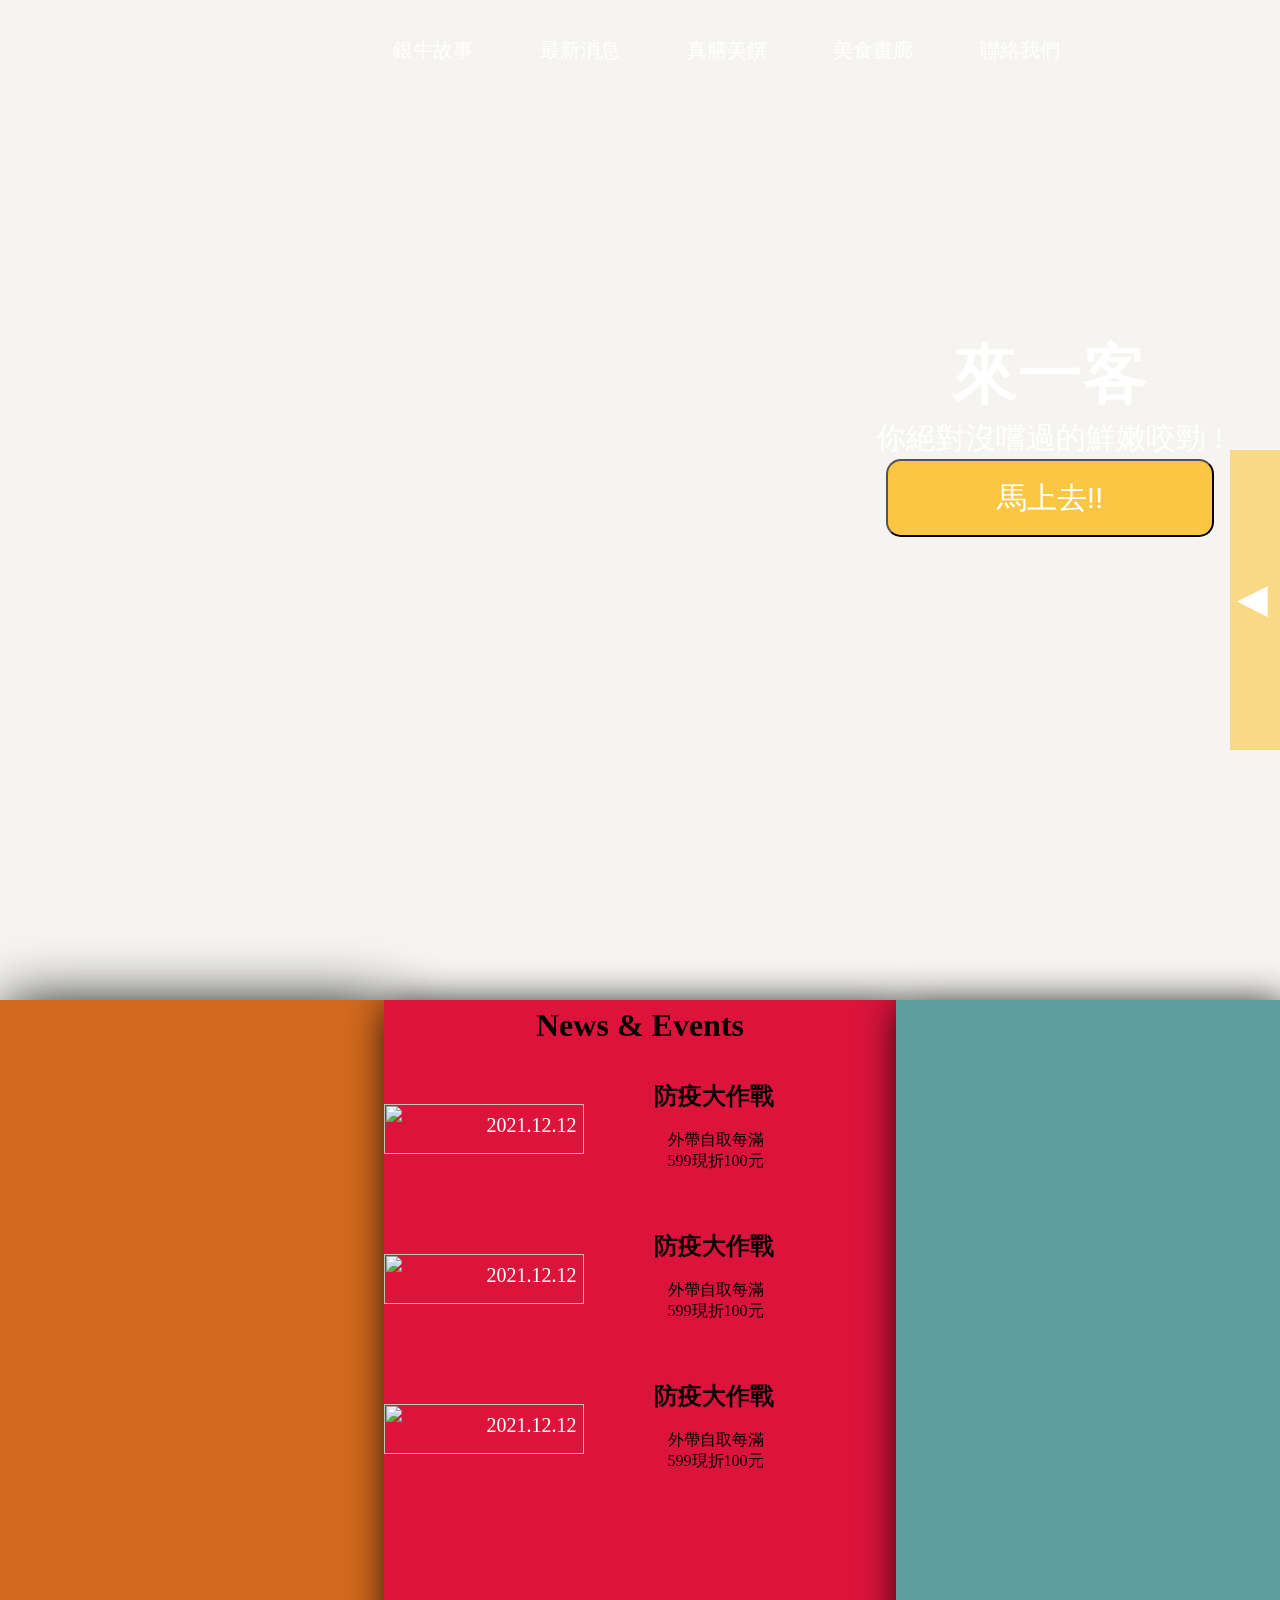
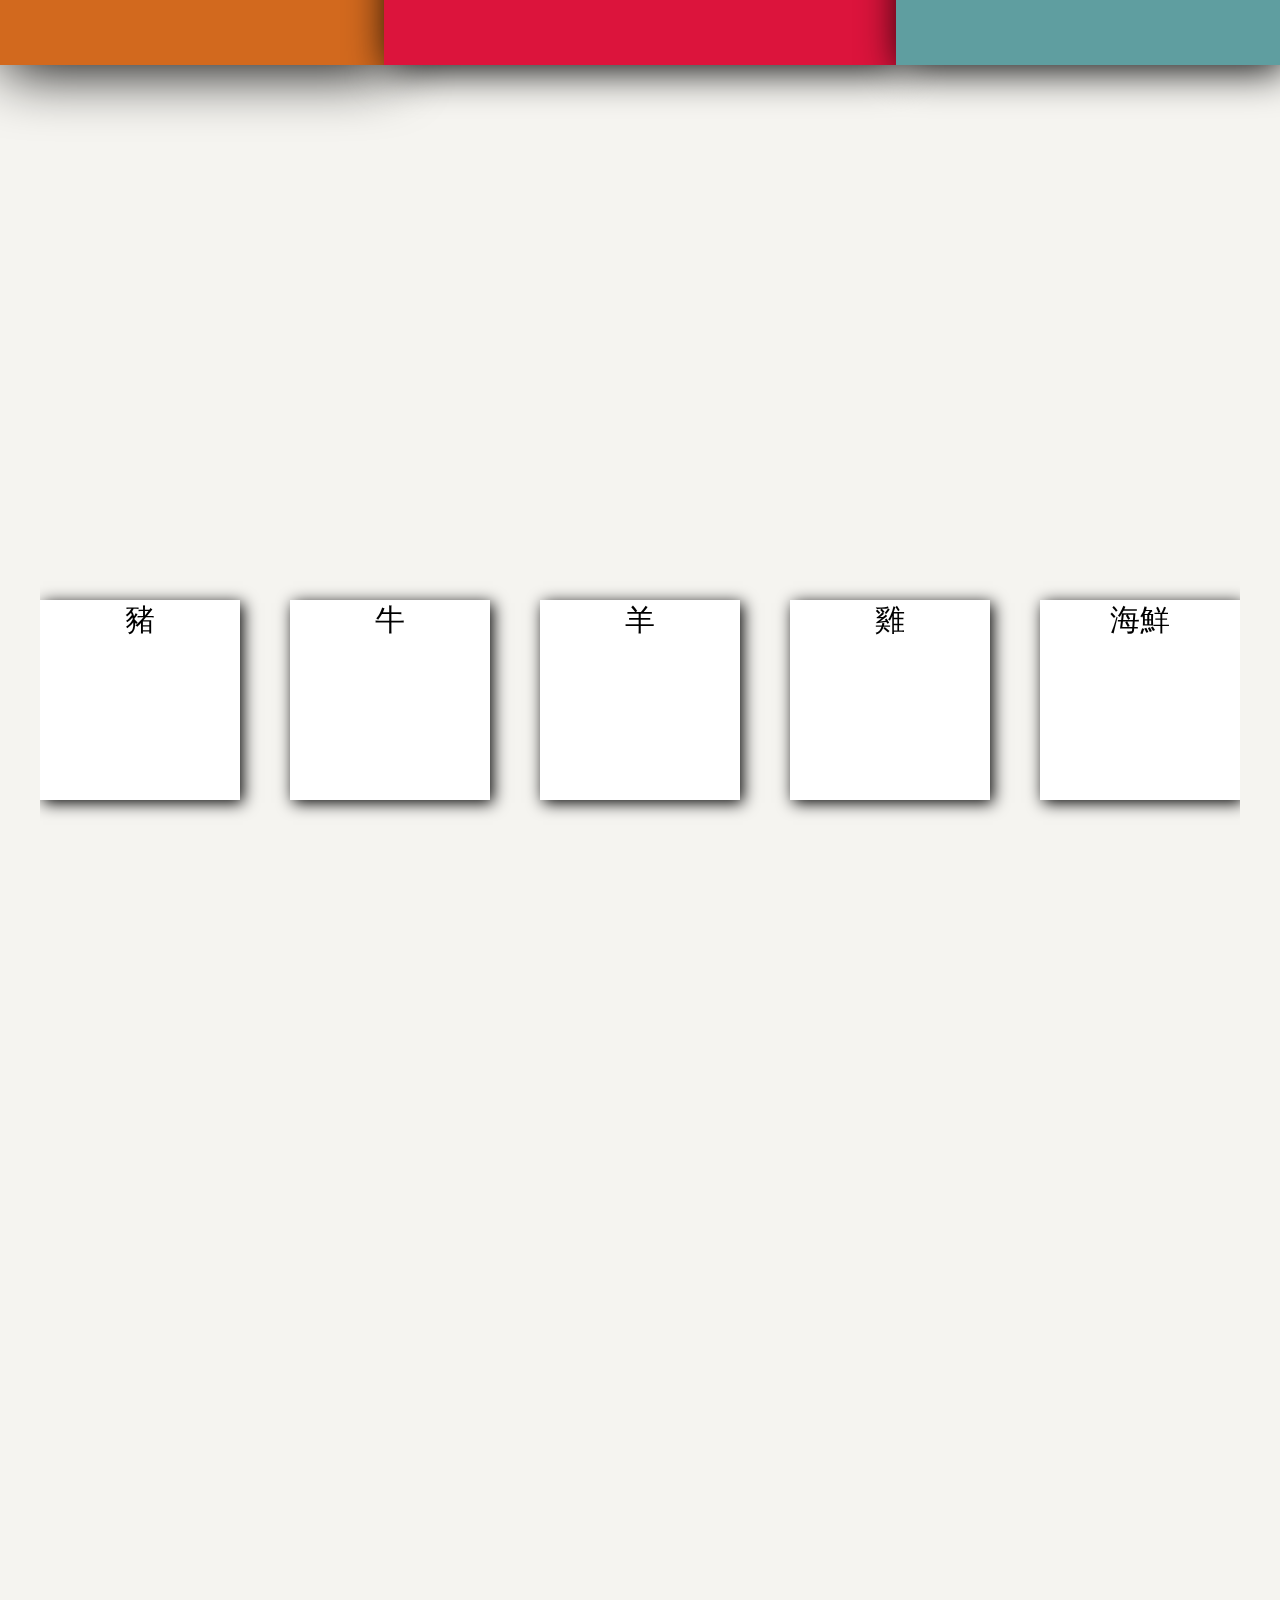
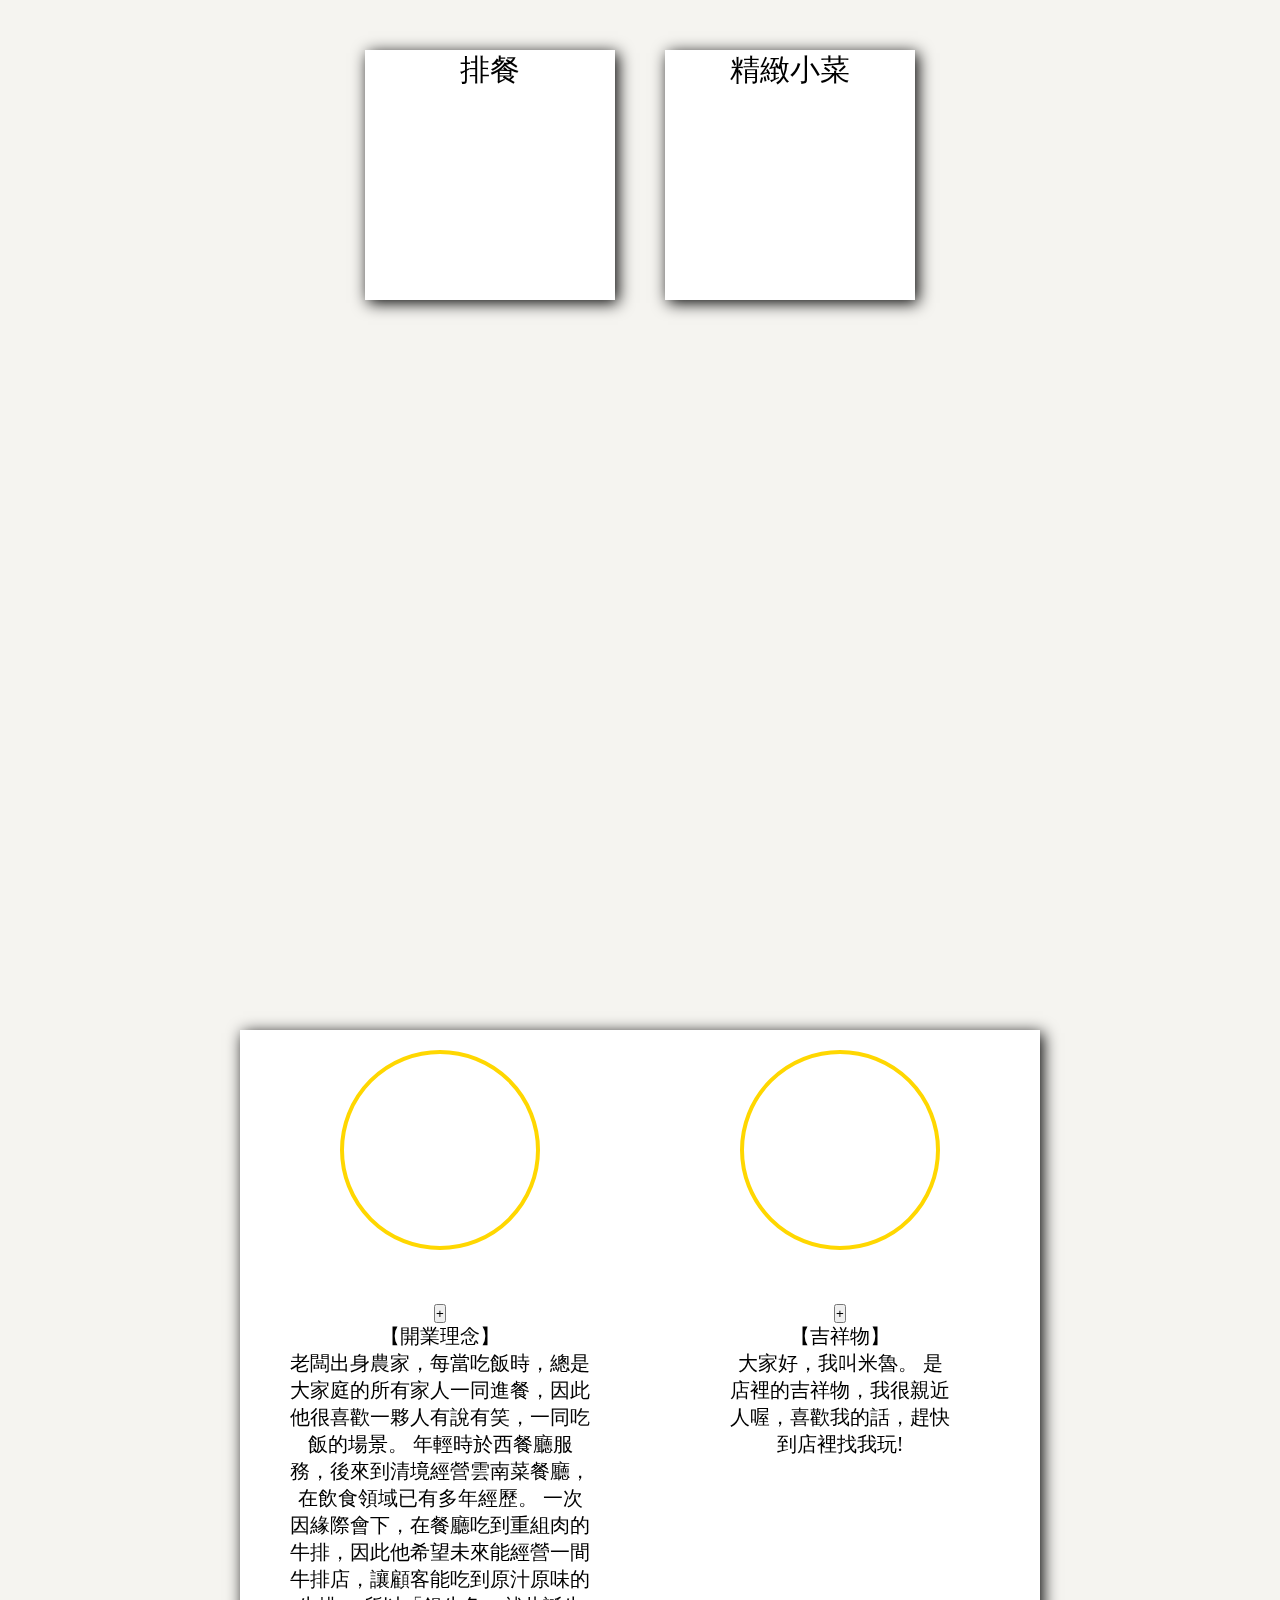
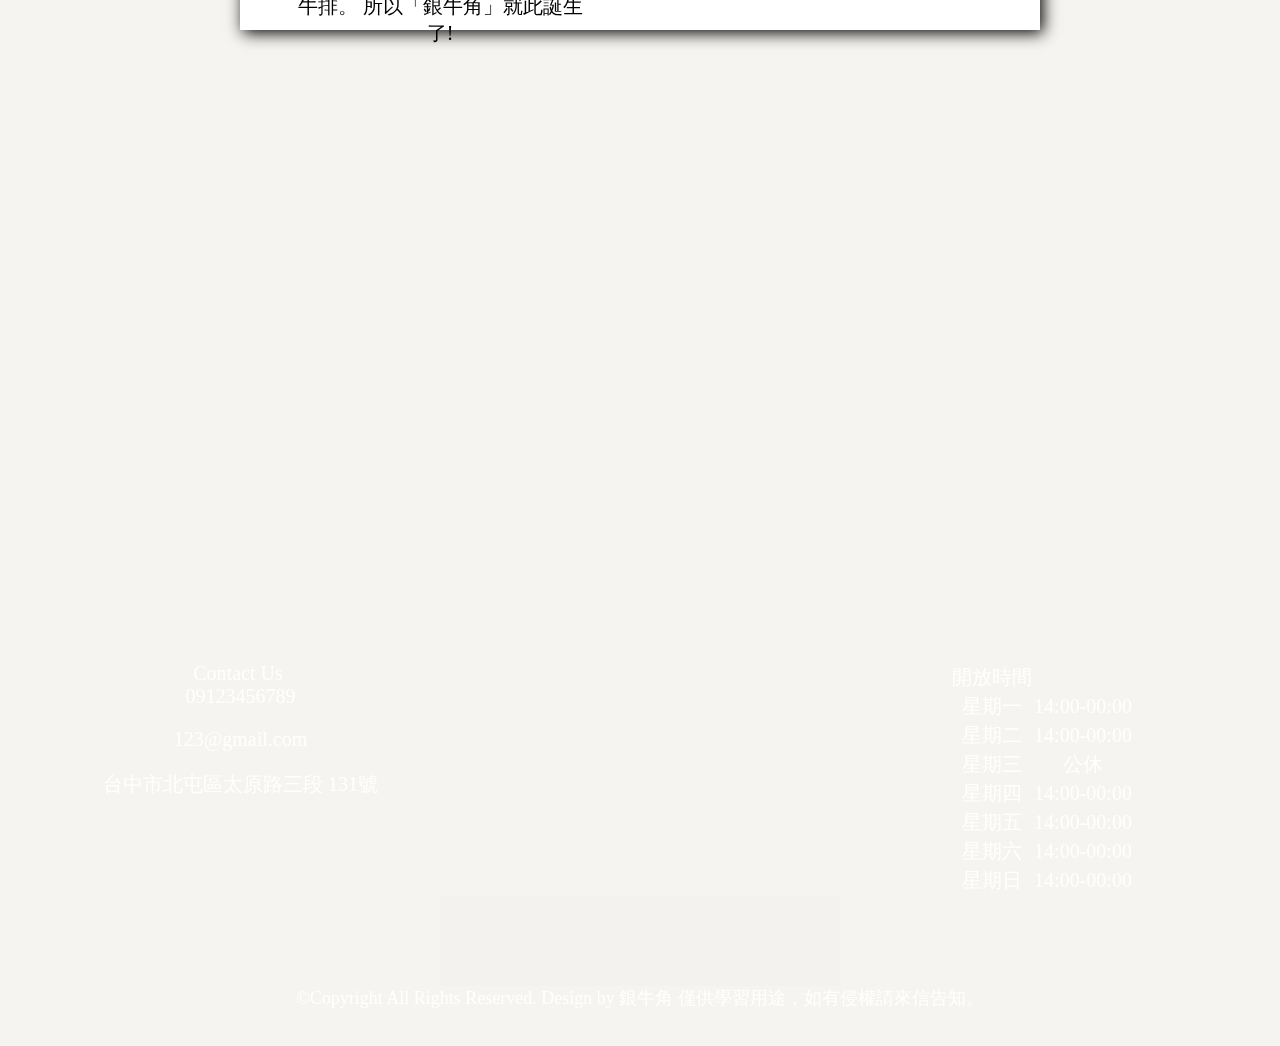
==== 專題.html @ 6438fc5f "Add files via upload" ====
<!DOCTYPE html>
<html lang="en">
  <head>
    <meta charset="UTF-8" />
    <meta http-equiv="X-UA-Compatible" content="IE=edge" />
    <meta name="viewport" content="width=device-width, initial-scale=1.0" />
    <title>Document</title>
    <!-- //wow.js -->
    <link
      rel="stylesheet"
      href="https://cdnjs.cloudflare.com/ajax/libs/animate.css/3.7.2/animate.min.css"
    />
    <script src="https://cdnjs.cloudflare.com/ajax/libs/wow/1.1.2/wow.min.js"></script>
    <!-- ////SPLIDERRRRRR////// -->
    <script src="https://cdn.jsdelivr.net/npm/@splidejs/splide@latest/dist/js/splide.min.js"></script>
    <link rel="stylesheet" href="splide.min.css" />
    <link
      rel="stylesheet"
      href="https://cdn.jsdelivr.net/npm/@splidejs/splide@latest/dist/css/splide.min.css"
    />

    <!-- //jquery// -->
    <script
      src="https://code.jquery.com/jquery-3.6.0.slim.min.js"
      integrity="sha256-u7e5khyithlIdTpu22PHhENmPcRdFiHRjhAuHcs05RI="
      crossorigin="anonymous"
    ></script>
    <!-- ///專題css////// -->
    <link rel="stylesheet" href="./專題.css" />
    <link rel="stylesheet" href="./專題1400.css" />
    <link rel="stylesheet" href="./專題1200.css" />
    <link rel="stylesheet" href="./專題992.css" />
    <link rel="stylesheet" href="./專題855.css" />
    <link rel="stylesheet" href="./專題800.css" />
    <link rel="stylesheet" href="./專題768.css" />
    <link rel="stylesheet" href="./專題689.css" />
    <link rel="stylesheet" href="./專題576.css" />
    <link rel="stylesheet" href="./專題375.css" />
  </head>

  <body>
    <section class="option-modal">
      <div class="option mpork">
        <div class="option-close">X</div>
      </div>
      <div class="option mbeef">
        <div class="option-close">X</div>
      </div>
      <div class="option mchicken">
        <div class="option-close">X</div>
      </div>
      <div class="option mlamb">
        <div class="option-close">X</div>
      </div>
      <div class="option mseafood">
        <div class="option-close">X</div>
      </div>
    </section>
    <section class="meal-modal">
      <div class="close">X</div>
      <div class="splide a1">
        <div class="splide__track">
          <ul class="splide__list">
            <li class="splide__slide">
              百里香豬排
              <img src="./image/gallery/排餐/百里香豬排.jpg" alt="" />
            </li>
            <li class="splide__slide">
              海鮮雙拼
              <img src="./image/gallery/排餐/海鮮雙拼.jpg" alt="" />
            </li>
            <li class="splide__slide">
              紐西蘭沙朗牛排
              <img src="./image/gallery/排餐/紐西蘭沙朗牛排.jpg" alt="" />
            </li>
            <li class="splide__slide" style="color: white">
              海陸交響曲
              <img src="./image/gallery/排餐/海陸交響曲.jpg" alt="" />
            </li>
            <li class="splide__slide">
              銀牛角羊排
              <img src="./image/gallery/排餐/羊排.jpg" alt="" />
            </li>
            <li class="splide__slide">
              超級大胃王
              <img src="./image/gallery/排餐/超級大衛王.jpg" alt="" />
            </li>
            <li class="splide__slide">
              銀牛角蜜汁雞排
              <img src="./image/gallery/排餐/銀牛角蜜汁雞排.jpg" alt="" />
            </li>
            <li class="splide__slide">
              香煎帶骨羊小排
              <img src="./image/gallery/排餐/香煎帶骨牛小排.jpg" alt="" />
            </li>
            <li class="splide__slide">
              香蒜橄欖油煎鮭魚
              <img src="./image/gallery/排餐/香蒜橄欖油煎鮭魚.jpg" alt="" />
            </li>
            <li class="splide__slide">
              紐西蘭兒童餐
              <img src="./image/gallery/紐西蘭兒童餐.jpg" alt="" />
            </li>
            <li class="splide__slide">
              外帶套餐
              <img src="./image/gallery/外帶套餐.jpg" alt="" />
            </li>
          </ul>
        </div>
      </div>
    </section>
    <div class="appetite-modal">
      <div class="appetite-close">X</div>
      <div class="splide b1">
        <div class="splide__track">
          <ul class="splide__list">
            <li class="splide__slide">
              一口沙拉<img src="./image/gallery/一口沙拉🥗.jpg" alt="" />
            </li>
            <li class="splide__slide">
              五香西芹牛筋<img src="./image/gallery/五香西芹牛筋.jpg" alt="" />
            </li>
            <li class="splide__slide">
              凱撒酸黃瓜沙拉<img
                src="./image/gallery/凱撒酸黃瓜沙拉.jpg"
                alt=""
              />
            </li>
            <li class="splide__slide">
              匈牙利紅椒五香薯餅<img
                src="./image/gallery/匈牙利紅椒五香薯餅.jpg"
                alt=""
              />
            </li>
            <li class="splide__slide">
              千島沙拉<img src="./image/gallery/千島沙拉.jpg" alt="" />
            </li>
            <li class="splide__slide">
              南瓜塔塔醬<img src="./image/gallery/南瓜塔塔醬🎃.jpg" alt="" />
            </li>
            <li class="splide__slide">
              四季平安<img src="./image/gallery/四季平安.jpg" alt="" />
            </li>
            <li class="splide__slide">
              培根椰菜<img src="./image/gallery/培根椰菜.jpg" alt="" />
            </li>
            <li class="splide__slide">
              塔香椒鹽雞腿<img src="./image/gallery/塔香椒鹽雞腿.jpg" alt="" />
            </li>
            <li class="splide__slide">
              塔香豆干與雞絲黃瓜<img
                src="./image/gallery/塔香豆干與雞絲黃瓜.jpg"
                alt=""
              />
            </li>
            <li class="splide__slide">
              墨西哥辣醬雞肉<img
                src="./image/gallery/墨西哥辣醬雞肉 辣的噴火🔥.jpg"
                alt=""
              />
            </li>
            <li class="splide__slide">
              奶油培根蘆筍<img src="./image/gallery/奶油培根蘆筍.jpg" alt="" />
            </li>
            <li class="splide__slide">
              年年有餘<img src="./image/gallery/年年有餘.jpg" alt="" />
            </li>
            <li class="splide__slide">
              微辣野蔬<img src="./image/gallery/微辣野蔬.jpg" alt="" />
            </li>
            <li class="splide__slide">
              橄欖油拌野菇<img src="./image/gallery/橄欖油拌野菇.jpg" alt="" />
            </li>
            <li class="splide__slide">
              法式香煎干貝<img src="./image/gallery/法式香煎干貝.jpg" alt="" />
            </li>
            <li class="splide__slide">
              涼拌百香青木瓜<img
                src="./image/gallery/涼拌百香青木瓜.jpg"
                alt=""
              />
            </li>
            <li class="splide__slide">
              涼拌芥末小卷<img src="./image/gallery/涼拌芥末小卷.jpg" alt="" />
            </li>
            <li class="splide__slide">
              涼拌蘆筍蘑菇<img src="./image/gallery/涼拌蘆筍蘑菇.jpg" alt="" />
            </li>
            <li class="splide__slide">
              烏斯特檸檬牛肉<img
                src="./image/gallery/烏斯特檸檬牛肉.jpg"
                alt=""
              />
            </li>
            <li class="splide__slide">
              牛肉炒花椰菜<img
                src="./image/gallery/牛肉炒花椰菜🥦.jpg"
                alt=""
              />
            </li>
            <li class="splide__slide">
              甜心沙拉<img src="./image/gallery/甜心沙拉.jpg" alt="" />
            </li>
            <li class="splide__slide">
              羅密歐與祝英台<img
                src="./image/gallery/羅密歐與祝英台 中西合璧.jpg"
                alt=""
              />
            </li>
            <li class="splide__slide">
              義大利火腿杏鮑菇<img
                src="./image/gallery/義大利火腿杏鮑菇.jpg"
                alt=""
              />
            </li>
            <li class="splide__slide">
              聖塔芭芭拉<img src="./image/gallery/聖塔芭芭拉.jpg" alt="" />
            </li>
            <li class="splide__slide">
              芹菜雞柳燴筆管麵<img
                src="./image/gallery/芹菜雞柳燴筆管麵.jpg"
                alt=""
              />
            </li>
            <li class="splide__slide">
              茄汁黑橄欖鮭魚沙拉<img
                src="./image/gallery/茄汁黑橄欖鮭魚沙拉.jpg"
                alt=""
              />
            </li>
            <li class="splide__slide">
              莎莎牛肉<img src="./image/gallery/莎莎牛肉.jpg" alt="" />
            </li>
            <li class="splide__slide">
              萬綠叢中一點紅<img
                src="./image/gallery/萬綠叢中一點紅.jpg"
                alt=""
              />
            </li>
            <li class="splide__slide">
              蒜香雞腿<img src="./image/gallery/蒜香雞腿.jpg" alt="" />
            </li>
            <li class="splide__slide">
              蔓越莓蘋果沙拉<img
                src="./image/gallery/蔓越莓蘋果沙拉.jpg"
                alt=""
              />
            </li>
            <li class="splide__slide">
              蛋香馬鈴薯<img src="./image/gallery/蛋香馬鈴薯🥔.jpg" alt="" />
            </li>
            <li class="splide__slide">
              蜂蜜芥末五行蛋<img
                src="./image/gallery/蜂蜜芥末五行蛋.jpg"
                alt=""
              />
            </li>
            <li class="splide__slide">
              蝦仁番茄蘿蔓沙拉<img
                src="./image/gallery/蝦仁番茄蘿蔓沙拉.jpg"
                alt=""
              />
            </li>
            <li class="splide__slide">
              蝦仁特調沙拉<img
                src="./image/gallery/蝦仁🍤特調沙拉.jpg"
                alt=""
              />
            </li>
            <li class="splide__slide">
              西式雞油米粉<img src="./image/gallery/西式雞油米粉.jpg" alt="" />
            </li>
            <li class="splide__slide">
              酥炸鱈魚香絲<img src="./image/gallery/酥炸鱈魚香絲.jpg" alt="" />
            </li>
            <li class="splide__slide">
              醉雞切盤<img src="./image/gallery/醉雞切盤.jpg" alt="" />
            </li>
            <li class="splide__slide">
              養生雞湯<img src="./image/gallery/養生雞湯.jpg" alt="" />
            </li>
            <li class="splide__slide">
              香煎節瓜蝦仁<img src="./image/gallery/香煎節瓜蝦仁.jpg" alt="" />
            </li>
            <li class="splide__slide">
              魯香豆干<img src="./image/gallery/魯香豆干.jpg" alt="" />
            </li>
            <li class="splide__slide">
              鮪魚凱撒沙拉<img
                src="./image/gallery/鮪魚凱撒沙拉🥗.jpg"
                alt=""
              />
            </li>
            <li class="splide__slide">
              黃瓜炒牛肉<img src="./image/gallery/黃瓜炒牛肉.jpg" alt="" />
            </li>
            <li class="splide__slide">
              黃瓜蝦仁沙拉佐法式芥末醬<img
                src="./image/gallery/黃瓜蝦仁沙拉佐法式芥末醬.jpg"
                alt=""
              />
            </li>
          </ul>
        </div>
      </div>
    </div>

    <div id="side-button">
      <p>◀</p>
    </div>
    <section id="side-menu">
      <ul>
        <li><a href="#story">銀牛故事</a></li>
        <li><a href="#news">最新消息</a></li>
        <li><a href="#menu">真膳美饌</a></li>
        <li><a href="#gallery">美食畫廊</a></li>
        <li><a href="#contact">聯絡我們</a></li>
      </ul>
    </section>

    <ul class="hamburger-ul">
      <li class="nav-story"><a href="#story">銀牛故事</a></li>
      <li class="discount"><a href="#news">最新消息</a></li>
      <li class="food"><a href="#menu">真膳美饌</a></li>
      <li class="site"><a href="#gallery">美食畫廊</a></li>
      <li class="site"><a href="#contact">聯絡我們</a></li>
    </ul>

    <section class="banner">
      <div class="container">
        <nav>
          <div class="item">
            <div class="hamburger"></div>
            <div class="cross"></div>
            <div class="logo"></div>
            <ul>
              <li class="nav-story"><a href="#story">銀牛故事</a></li>
              <li class="discount"><a href="#news">最新消息</a></li>
              <li class="food"><a href="#menu">真膳美饌</a></li>
              <li class="site"><a href="#gallery">美食畫廊</a></li>
              <li class="site"><a href="#contact">聯絡我們</a></li>
            </ul>
            <div class="eatout">
              <div class="panda"></div>
              <div class="uber"></div>
            </div>
          </div>
        </nav>
        <div class="text">
          <h2>來一客</h2>
          <p>你絕對沒嚐過的鮮嫩咬勁 !</p>
          <button><a href="#menu">馬上去!!</a></button>
        </div>
      </div>
    </section>
    <section id="news" class="news">
      <div class="p1"></div>
      <div class="container">
        <h1>News & Events</h1>
        <div class="news-area"></div>
      </div>
      <div class="p2"></div>
    </section>
    <section id="menu" class="menu">
      <div class="menu-1"></div>
      <div class="menu-2"></div>
      <div class="container">
        <div class="menu-button wow slideOutRight">
          <div class="hand"></div>
          <div class="button pork">豬</div>
          <div class="button beef">牛</div>
          <div class="button lamb">羊</div>
          <div class="button chicken">雞</div>
          <div class="button seafood">海鮮</div>
        </div>
      </div>
    </section>
    <section id="gallery" class="slide">
      <div class="slide-1"></div>
      <div class="slide-2"></div>
      <div class="container">
        <div class="content">
          <div class="hand"></div>
          <div class="meal">排餐</div>
          <div class="appetite">精緻小菜</div>
        </div>
      </div>
    </section>
    <section id="story" class="about">
      <div class="about-1"></div>
      <div class="about-2"></div>
      <div class="container">
        <div class="content">
          <div class="place">
            <div class="img-container">
              <div class="img">
                <div class="front"></div>
                <div class="back"></div>
              </div>
            </div>
            <div class="p">
              <button class="accordion">+</button>
              <div class="panel">
                【開業理念】<br />
                老闆出身農家，每當吃飯時，總是大家庭的所有家人一同進餐，因此他很喜歡一夥人有說有笑，一同吃飯的場景。
                年輕時於西餐廳服務，後來到清境經營雲南菜餐廳，在飲食領域已有多年經歷。
                一次因緣際會下，在餐廳吃到重組肉的牛排，因此他希望未來能經營一間牛排店，讓顧客能吃到原汁原味的牛排。
                所以「銀牛角」就此誕生了!
              </div>
            </div>
          </div>
          <div class="milo">
            <div class="mcontainer">
              <div class="mimg">
                <div class="mfront"></div>
                <div class="mback"></div>
              </div>
            </div>
            <div class="p">
              <button class="maccordion">+</button>
              <div class="mpanel">
                  【吉祥物】<br />
                  大家好，我叫米魯。
                  是店裡的吉祥物，我很親近人喔，喜歡我的話，趕快到店裡找我玩!
              </div>
              <div class="foot"></div>
            </div>
          </div>
        </div>
      </div>
    </section>
    <footer>
      <section id="contact" class="container footer">
        <section class="contactus">
          <div>Contact Us</div>
          <div>
            <img src="./image/PNG/phone.png" alt="" />
            09123456789
          </div>
          <div class="op"></div>
          <div>
            <img src="./image/PNG/mail.png" alt="" />
            123@gmail.com
          </div>
          <div class="op"></div>
          <div>
            <img src="./image/PNG/house.png" alt="" />
            台中市北屯區太原路三段 131號
          </div>
        </section>
        <section class="logo">
          <div class="logoimg"></div>
        </section>
        <section class="open">
          <table>
            <tr>
              <td>開放時間</td>
            </tr>
            <tr>
              <td>星期一</td>
              <td>14:00-00:00</td>
            </tr>
            <tr>
              <td>星期二</td>
              <td>14:00-00:00</td>
            </tr>
            <tr>
              <td>星期三</td>
              <td>公休</td>
            </tr>
            <tr>
              <td>星期四</td>
              <td>14:00-00:00</td>
            </tr>
            <tr>
              <td>星期五</td>
              <td>14:00-00:00</td>
            </tr>
            <tr>
              <td>星期六</td>
              <td>14:00-00:00</td>
            </tr>
            <tr>
              <td>星期日</td>
              <td>14:00-00:00</td>
            </tr>
          </table>
        </section>
      </section>
      <section class="icon">
        <a
          href="https://www.facebook.com/%E9%8A%80%E7%89%9B%E8%A7%92-474036240015120/"
          ><div class="icona fb"></div>
        </a>
        <a
          href="https://www.facebook.com/%E9%8A%80%E7%89%9B%E8%A7%92-474036240015120/"
          ><div class="icona line"></div>
        </a>
      </section>
      <p class="word">
        ©Copyright All Rights Reserved. Design by 銀牛角
        僅供學習用途，如有侵權請來信告知。
      </p>
    </footer>

    <script>
      $(".text").addClass("wow slideOutRight");
      $(".menu-button").addClass("wow slideOutRight");
      $(".slide .content").addClass("wow slideOutRight");
      $(".text button").hover(function () {
        $(".text button").addClass("wow bounceIn");
      });
      new WOW().init();
    </script>
    <script>
      // nav 往上捲//
      var body = document.querySelector("body");
      var nav = document.querySelector("nav");
      lastScrollY = 0;
      window.addEventListener("scroll", function () {
        var a = this.scrollY;
        // 判斷是向上捲動，而且捲軸超過 200px
        if (a < lastScrollY) {
          body.classList.remove("hideup");
          nav.style.backgroundColor = "rgba(59, 57, 56, 0.589)";
        } else {
          body.classList.add("hideup");
          nav.style.backgroundColor = "rgba(59, 57, 56, 0.589)";
        }
        lastScrollY = a;
      });
      //////////////////////hamburger/////////////
      var hamburgerBtn = document.querySelector(".hamburger");
      var crossBtn = document.querySelector(".cross");
      var hamburgerDrop = document.querySelector(".hamburger-ul");
      hamburgerBtn.addEventListener("click", function () {
        hamhide();
      });
      function hamhide() {
        if (hamburgerDrop.style.display == "block") {
          hamburgerDrop.style.display = "none";
        } else {
          hamburgerDrop.style.display = "block";
          hamburgerBtn.style.display = "none";
          crossBtn.style.display = "block";
        }
      }
      crossBtn.addEventListener("click", function () {
        closehide();
      });
      function closehide() {
        if (hamburgerDrop.style.display == "none") {
          hamburgerDrop.style.display = "block";
        } else {
          hamburgerDrop.style.display = "none";
          crossBtn.style.display = "none";
          hamburgerBtn.style.display = "block";
        }
      }
      ////////////side-menu////////////
      var sideBtn = document.querySelector("#side-button");
      var sideMenu = document.querySelector("#side-menu");
      sideBtn.addEventListener("click", function () {
        hide();
      });
      function hide() {
        if (sideMenu.style.display == "block") {
          sideMenu.style.display = "none";
        } else {
          sideMenu.style.display = "block";
        }
      }

      //////////首頁news///////////////
      var contents = [
        {
          title: "防疫大作戰",
          date: "2021.12.12",
          content: "外帶自取每滿599現折100元",
        },
        {
          title: "防疫大作戰",
          date: "2021.12.12",
          content: "外帶自取每滿599現折100元",
        },
        {
          title: "防疫大作戰",
          date: "2021.12.12",
          content: "外帶自取每滿599現折100元",
        },
      ];
      var showBox = document.querySelector(".news-area");
      contents.forEach(function (content) {
        showBox.innerHTML += `
        <div class="content">
              <h2>${content.title}</h2>
              <p>${content.content}</p>
              <img src="./image/tag.png" alt="">
              <span>${content.date}</span>
        </div>
        `;
      });
    </script>

    <!-- ////slider////// -->
    <script>
      var mealBtn = document.querySelector(".slide .container .content .meal");
      var appetiteBtn = document.querySelector(
        ".slide .container .content .appetite"
      );
      var mealModal = document.querySelector(".meal-modal");
      var appetiteModal = document.querySelector(".appetite-modal");
      mealBtn.addEventListener("click", function () {
        mealModal.style.display = "block";
      });
      appetiteBtn.addEventListener("click", function () {
        appetiteModal.style.display = "block";
      });
      var closeBtn = document.querySelector(".close");
      var appetiteClose = document.querySelector(".appetite-close");
      closeBtn.addEventListener("click", function () {
        mealModal.style.display = "none";
      });
      appetiteClose.addEventListener("click", function () {
        appetiteModal.style.display = "none";
      });
    </script>
    <!-- ////////////////////////menu///////////////// -->
    <script>
      var beefBtn = document.querySelector(".beef");
      var chickenBtn = document.querySelector(".chicken");
      var porkBtn = document.querySelector(".pork");
      var seafoodBtn = document.querySelector(".seafood");
      var lambBtn = document.querySelector(".lamb");
      var beefShow = document.querySelector(".mbeef");
      var porkShow = document.querySelector(".mpork");
      var chickenShow = document.querySelector(".mchicken");
      var lambShow = document.querySelector(".mlamb");
      var seafoodShow = document.querySelector(".mseafood");
      var optionModal = document.querySelector(".option-modal");
      var optioncloseBtns = document.querySelectorAll(".option-close");

      beefBtn.addEventListener("click", function () {
        beefShow.style.display = "block";
        optionModal.style.display = "block";
      });
      chickenBtn.addEventListener("click", function () {
        chickenShow.style.display = "block";
        optionModal.style.display = "block";
      });
      porkBtn.addEventListener("click", function () {
        porkShow.style.display = "block";
        optionModal.style.display = "block";
      });
      lambBtn.addEventListener("click", function () {
        lambShow.style.display = "block";
        optionModal.style.display = "block";
      });
      seafoodBtn.addEventListener("click", function () {
        seafoodShow.style.display = "block";
        optionModal.style.display = "block";
      });
      optioncloseBtns.forEach(function (optioncloseBtn) {
        optioncloseBtn.addEventListener("click", function () {
          beefShow.style.display = "none";
          chickenShow.style.display = "none";
          porkShow.style.display = "none";
          lambShow.style.display = "none";
          seafoodShow.style.display = "none";
          optionModal.style.display = "none";
          console.log(optioncloseBtn);
        });
      });
    </script>
    <!-- ////////////splide/////////////////////////// -->
    <script>
      new Splide(".a1", {
        type: "loop",
        padding: {
          right: "5rem",
          left: "5rem",
        },
      }).mount();
      new Splide(".b1", {
        type: "loop",
        padding: {
          right: "5rem",
          left: "5rem",
        },
      }).mount();
    </script>
    <!-- ////////////////////////手風琴///////////////////// -->
    <script>
//       var acc = document.querySelectorAll('.accordion');
//       var i;
//       for (i = 0; i < acc.length; i++) {
//   acc[i].onclick = function() {
//     this.classList.toggle("active");
//     var panel = this.nextElementSibling;
//     if (panel.style.maxHeight){
//       panel.style.maxHeight = null;
//       console.log(panel);
//     } else {
//       panel.style.maxHeight = panel.scrollHeight + "px";
//     } 
//   }
// }
var acc = document.querySelectorAll('.accordion');
var mpanel=document.querySelector('.milo');
      var i;
      for (i = 0; i < acc.length; i++) {
  acc[i].onclick = function() {
    this.classList.toggle("active");
    var panel = this.nextElementSibling;
    if (panel.style.maxHeight){
      panel.style.maxHeight = null;
      mpanel.style.display='block';
      console.log(panel);
    } else {
      panel.style.maxHeight = panel.scrollHeight + "px";
      mpanel.style.display='none';
    } 
  }
}
var macc = document.querySelectorAll('.maccordion');
// var mpanel=document.querySelector('.mpanel');
      var i;
      for (i = 0; i < acc.length; i++) {
  macc[i].onclick = function() {
    this.classList.toggle("active");
    var ppanel = this.nextElementSibling;
    if (ppanel.style.maxHeight){
      ppanel.style.maxHeight = null;
    } else {
      ppanel.style.maxHeight = ppanel.scrollHeight + "px";
    } 
  }
}
    </script>
  </body>
</html>
---- 專題.css ----
* {
        box-sizing: border-box;
        margin: 0;
        padding: 0;
      }
      html{
        scroll-behavior: smooth;
    }
      a{
        text-decoration:none;
        color: white;
      }
      body {
        background-color: #f5f4f0;
        text-align: center;
      }
      .hideup nav {
        top: -80px;
      }
      #side-menu{
        position: fixed;
        right: 0;
        top: 50%;
        width: 400px;
        height: 300px;
        margin-right:60px;
        background-color: #fbc7449d;
        z-index: 50;
        border-radius: 80px 5px 5px 80px;
        border-right: none;
        display: none;
      }
      #side-button{
        position: fixed;
        right: 0;
        top: 50%;
        width: 50px;
        height: 300px;
        background-color: #fbc7449d;
        cursor: pointer;
        z-index: 50;
      }
      #side-button:hover{
        outline: #659E43 5px solid;
      }
      #side-button p{
        width: 45px;
        height: 45px;
        font-size: 40px;
        color: white;
        margin-top: 250%;
      }
      #side-menu ul{
        width: 100%;
        height: 100%;
        display: flex;
        justify-content: space-around;
        flex-direction: column;
      }
      #side-menu li{
        list-style: none;
        font-size: 30px;
        color: white;
        font-weight: 700;
      }
      #side-menu li:hover{
        text-decoration: underline white 5px;
      }
      .hamburger-ul{
        display: none;
      }
      .container {
        max-width: 1200px;
        height: 1000px;
        margin: 0 auto;
        position: relative;
        overflow: hidden;
      }
      nav {
        width: 100%;
        height: 100px;
        left: 0px;
        top: 0px;
        position:fixed;
        transition: top 0.5s ease-in-out;
        line-height: 100px;
        color: white;
        align-items: center;
      }
      .banner {
        width: 100%;
        background-image: url(./image/roasted-pork切好.png);
        height: 1000px;
        background-repeat: no-repeat;
        background-size: cover;
        background-position: center;
        position: absolute;
        left: 0px;
        top: 0px;
        z-index: -4;
        overflow: hidden;
      }
      .item {
      height: 60px;
        color: white;
        display: flex;
        justify-content: space-between;
        font-size: 20px;
        margin-left: 50px;
      }
      .item ul {
        width: 55%;
        display: flex;
        justify-content: space-between;
        list-style: none;
        line-height: 100px;
      }
      .item ul a{
        height: 50px;
        align-items: center;
        padding: 5px 5px;
      }
      .item ul a:hover{
        background-color: #fbc644;
        padding: 10px 10px;
        border-radius: 10px;
      }
      .item .logo{
        width: 20%;
        height: 100px;
        background-image: url(./image/PNG/PNG/logo_4.png);
        background-size: 70%;
        background-position: center;
        background-repeat: no-repeat;
      }
      .eatout{
        width: 15%;
        height: 100px;
        display: flex;
      }
      .panda{
        width: 50%;
        height: 100%;
        background-image: url(./image/PNG/PNG/panda.png);
        background-size: 50%;
        background-repeat: no-repeat;
        background-position: center;
      }
      .uber{
        width: 50%;
        height: 100%;
        background-image: url(./image/PNG/PNG/uber.png);
        background-size: 50%;
        background-repeat: no-repeat;
        background-position: center;
      }
      .text {
        width: 460px;
        position: absolute;
        left: 65%;
        top: 33%;
        color: white;
      }
      .text h2 {
        font-family: "Sitka Small";
        font-size: 65px;
        margin: 0 auto;
      }
      .text p {
        font-family: "Sitka Small";
        font-size: 30px;
        margin: 0 auto;
      }
      .text button {
        width: 328px;
        height: 78px;
        background-color: #fbc644;
        margin: 0 auto;
        border-radius: 15px;
        font-size: 30px;
      }
      .news {
        width: 100%;
        height: 700px;
        margin-top: 1200px;
        display: flex;
        justify-content: space-between;
      }
      .news h1{
        width: 100%;
        height: 50px;
        line-height: 50px
      }
      .news .p1 {
        width: 30%;
        height: 95%;
        background-image: url(./image/freepik-tomato.png);
        background-repeat: no-repeat;
        background-size: 70%;
        background-position: top 1% left 50px;
        background-color: chocolate;
        filter:drop-shadow(5px 5px 30px black);
      }
      .news .p2 {
        width: 30%;
        height: 95%;
        background-image: url(./image/freepik-mushroom-2.png);
        background-repeat: no-repeat;
        background-size: 120%;
        background-position: top 50% left 1%;
        background-color: cadetblue;
        filter:drop-shadow(5px 5px 20px black);
      }
      .news .container {
        width: 40%;
        height: 95%;
        background-color: crimson;
        filter:drop-shadow(5px 5px 20px black);
      }
      .news-area{
        width: 100%;
        height: 100%;
        display: flex;
        flex-wrap: wrap;
        flex-direction: column;
        margin-top: 15px;
      }
      .news-area .content {
        width: 100%;
        height: 150px;
        display: flex;
        flex-wrap: wrap;
      }
      .content img {
        width: 200px;
        height: 50px;
        margin-top:-25%;
        margin-right: 50%;
      }
      .content h2 {
        width: 200px;
        height: 50px;
        margin-left: 45%;
        margin-top: 3%;
      }
      .content p {
        width: 100px;
        height: 50px;
        margin-left: 55%;
        margin-bottom: 10%;
      }
      .content span {
        width: 100px;
        height: 50px;
       margin-top:-23%;
       margin-left: -70%;
        color: white;
        font-size: 20px;
      }
      .news a {
        font-size: 20px;
        color: blue;
        position: absolute;
        left: 68%;
        top: 89%;
      }
      .menu {
        width: 100%;
        margin-top: 50px;
      }
      .menu-1{
        width: 100%;
        height: 800px;
        background-size:cover;
        background-attachment: fixed;
         background-image: url(./image/juicy-steak.jpg);
         position: absolute;
      }
      .menu-2{
        width: 100%;
        height: 800px;
        background-size:center;
        background-position: center;
        background-image: url(./image/原肉口感.PNG);
        position: absolute;
        background-repeat: no-repeat;
        
      }
      .menu p {
        width: 80%;
        color: white;
        font-size: 40px;
        position: absolute;
        left: 50%;
        top: 300%;
        transform: translateX(-50%);
      }
      .menu-button {
        width: 1200px;
        position: absolute;
        top:45% ;
        display: flex;
        justify-content: space-between;
      }
      .menu-button .button {
        width: 200px;
        height: 200px;
        background-color: white;
        box-shadow: 3px 3px 15px black;
        font-size: 30px;
        cursor: pointer;
        display: flex;
        justify-content: space-between;
        flex-direction: column;
      }
      .hand{
        width: 150px;
        height: 200px;
        background-image: url(./image/手1.gif);
        background-position: center;
        background-size: 120%;
        background-repeat: no-repeat;
        position: absolute;
        left: 0%;
        top:-55%;
        z-index: 300;
        filter: drop-shadow(2px 2px 10px rgb(112, 111, 111));
      }
      .pork{
        background-image: url(./image/PNG/pork.png);
        background-position: center;
        background-size: 80%;
        background-repeat: no-repeat;
      }

      .pork:hover {
        background-image: url(./image/PNG/粉紅豬_1.png);
        background-position: center;
        background-size: 80%;
        background-repeat: no-repeat;
      }

      .beef {
        background-image: url(./image/PNG/beef.png);
        background-position: center;
        background-size: 90%;
        background-repeat: no-repeat;
      }

      .beef:hover {
        background-image: url(./image/PNG/咖啡牛.png);
        background-position: center;
        background-size: 90%;
        background-repeat: no-repeat;
      }
      .lamb {
        background-image: url(./image/PNG/lamb.png);
        background-position: center;
        background-size: 60%;
        background-repeat: no-repeat;
      }
      .lamb:hover{
        background-image: url(./image/PNG/yellow\ lamb.png);
        background-position: center;
        background-size: 60%;
        background-repeat: no-repeat;
      }
      .seafood {
        background-image: url(./image/PNG/seafood.png);
        background-position: center;
        background-size: 80%;
        background-repeat: no-repeat;
      }
      .seafood:hover{
        background-image: url(./image/PNG/blue\ fish.png);
        background-position: center;
        background-size: 80%;
        background-repeat: no-repeat;
      }
      .chicken {
        background-image: url(./image/PNG/chicken.png);
        background-position: center;
        background-size: 45%;
        background-repeat: no-repeat;
      }
      .chicken:hover{
        background-image: url(./image/PNG/red\ chicken.png);
        background-position: center;
        background-size: 45%;
        background-repeat: no-repeat;
      }
      .option-modal{
        background-color: rgba(0, 0, 0, 0.493);
        width: 100%; /* Full width */
        height: 900vh; /* Full height */
        z-index: 209; /* Sit on top */
        position: fixed; /*Stay in place*/
        overflow: auto; /* Enable scroll if needed */
        position: relative;
        position: absolute;
        left: 0;
        top:0;
        display: none;
      }
      .option{
        width: 800px;
        height: 1000px;
        margin: 130% auto; /* 15% from the top and centered */
        position: relative;
        left: 0;
        top:0;
        /* display: none; */
      }
      .option-close{
        font-size: 30px;
        color: white;
        background-color: red;
        width: 50px;
        height: 50px;
        line-height: 50px;
        border-radius: 50%;
        position: absolute;
        left: 75%;
        top:15%;
        cursor: pointer;
      }
      .option-close:hover{
        border: 4px solid orange;
      }
      .mpork{
        position: relative;
        left: 0;
        top:0;
        background-image: url(./image/PNG/PNG/pork\ menu_6.png);
        background-position:right 85% bottom 45%;
        background-size: 100%;
        /* display: none; */
      } 
      .mlamb{
        position: relative;
        left: 0;
        top:0;
        background-image: url(./image/PNG/PNG/lamb\ menu_1.png);
        background-position:right 85% bottom 45%;
        background-size: 100%;
        display: none;
      } 
      .mbeef{
        position: relative;
        left: 0;
        top:0;
        background-image: url(./image/PNG/PNG/beef\ menu.png);
        background-position:right 85% bottom 45%;
        background-size: 100%;
        display: none;
      }
      .mchicken{
        position: relative;
        left: 0;
        top:0;
        background-image: url(./image/PNG/PNG/chicken\ menu_1.png);
        background-position:right 85% bottom 45%;
        background-size: 100%;
        display: none;
      }
      .mseafood{
        position: relative;
        left: 0;
        top:0;
        background-image: url(./image/PNG/PNG/seafood\ menu_1.png);
        background-position:right 85% bottom 45%;
        background-size: 100%;
        display: none;
      }
      .slide{
        width: 100%;
      }
      .slide-1{
        width: 100%;
        height: 800px;
        background-size:cover;
        background-position: right 35% bottom 35%;;
        background-attachment: fixed;
        background-image: url(./image/gallery/排餐.jpg);
        position: absolute;
      }
      .slide-2{
        width: 100%;
        height: 800px;
        background-size:center;
        background-position: center;
        background-image: url(./image/美食當前.PNG);
        position: absolute;
        background-repeat: no-repeat;
        
      }
      .slide .container .content{
        width: 550px;
        height: 500px;
        margin: 0 auto;
        position: absolute;
        top: 50%;
        left: 50%;
        transform: translateX(-50%);
        display: flex;
        justify-content: space-between;
      }
      .slide .hand{
        position: absolute;
        left: 85%;
        top: -25%;
      }
      .meal,.appetite{
        width: 250px;
        height: 250px;
        background-color: rgb(222, 148, 135);
        box-shadow: 3px 3px 15px black;
        cursor: pointer;
      }
      .meal{
        background-image: url(./image/熱呼呼123.gif);
        background-position: center;
        background-size: 110%;
        background-repeat: no-repeat;
        background-color: white;
        font-size: 30px;
      }
      .appetite{
        background-image: url(./image/沙拉.gif);
        background-position: center;
        background-size: 110%;
        background-repeat: no-repeat;
        background-color: white;
        font-size: 30px;
      }
      .meal-modal{
        margin: 0;
        padding: 0;
        background-color: rgba(0, 0, 0, 0.692);
        width: 100%;
        height: 1000vh;
        z-index: 1000;
        position: fixed;
        overflow: auto; /*Enable scroll if needed */
        position: absolute;
        left: 0;
        top:0;
        display: none;
      }
      .appetite-modal{
        margin: 0;
        padding: 0;
        background-color: rgba(0, 0, 0, 0.692);
        width: 100%;
        height: 1000vh;
        z-index: 1000;
        position: fixed;
        overflow: auto;/*Enable scroll if needed*/
        position: absolute;
        left: 0;
        top:0;
        display: none;
      }
      .b1,.a1{
        margin: 220% auto;
      }
      .splide__slide{
        color: white;
        font-size: 20px;
      }
      .splide__slide img{
        width: 800px;
        height: 600px;
      }
      .close,.appetite-close{
        width: 80px;
        height: 80px;
        line-height: 80px;
        font-size: 40px;
        font-weight: 600;
        border-radius: 50%;
        background-color: rgb(194, 12, 12);
        cursor: pointer;
        z-index: 50;
      }
      .appetite-close{
        position: absolute;
        left: 50%;
        top:23%;
      }
      .close{
        position: absolute;
        left: 50%;
        top:23%;
      }
      .close:hover ,.appetite-close:hover{
        border: 2px solid orange;
      }
      .splide__arrow{
        background-color: transparent;
        background-color: whitesmoke;
        font-size: 35px;
      }
      .about {
        width: 100%;
      }
      .about-1{
        width: 100%;
        height: 800px;
        background-size:cover;
        background-attachment: fixed;
         background-image: url(./image/時鐘牆.JPG);
         position: absolute;

      }
      .about-2{
        width: 100%;
        height: 800px;
        background-size:center;
        background-position: center;
        background-image: url(./image/銀牛故事.png);
        position: absolute;
        background-repeat: no-repeat;
      }
      .about .container {
        height: 1200px;
      }
      .about p {
        color: white;
        font-size: 30px;
        position: absolute;
        left: 50%;
        top: 20%;
        transform: translateX(-50%);
      }
      .about .container .content {
        width: 800px;
        height: 600px;
        background-color: white; 
        box-shadow: 3px 3px 15px black;
        margin:40% auto;
        display: flex;
      }
     
      .img-container{
        -webkit-perspective: 700;
        -moz-perspective: 700;
        perspective: 700;
      }
      .img{
        margin: 20px; 
        background-size: cover;
        background-position:right 45% bottom 42%;
        width: 200px;
        height: 200px;
        border-radius: 50%;
        text-align: center;
        line-height: 200px;
        color: #fff;
        transition: all 0.6s ease;
        -webkit-transform-style: preserve-3d;
        transform-style: preserve-3d;
        position: relative;    
        -webkit-perspective: 700;
        -moz-perspective: 700;
        perspective: 700;
        background-image: url(./image/阿牛.JPG);
        border: 4px solid gold;
        margin: 20px auto;
      }
      .place .front , .place .back{
        background-image: url(./image/PNG/PNG/human\ coin.png); 
      }
      
      .front , .back {
        position: absolute;
        top: 0;
        left: 0;
        width: 200px;
        height: 200px;
        -webkit-backface-visibility: hidden;
        backface-visibility: hidden;
        background-size: 265%;
        background-position:right 45% bottom 42%;
        filter: drop-shadow(1px 6px 5px rgb(141, 140, 140));
        
      }
      .img:hover{
        -webkit-transform: rotateY(180deg);
        -moz-transform: rotateY(180deg);
        transform: rotateY(180deg);
      }
/* /////////////////////////// */
      .mcontainer{
        -webkit-perspective: 700;
        -moz-perspective: 700;
        perspective: 700;
        
      }
      .mimg{
        background-size: 130%;
        width: 200px;
        height: 200px;
        border-radius: 50%;
        transition: all 0.6s ease;
        -webkit-transform-style: preserve-3d;
        transform-style: preserve-3d;
        position: relative;
        -webkit-perspective: 700;
        -moz-perspective: 700;
        perspective: 700;
        background-image: url(./image/趴著MILO.jpg);
        margin: 20px auto;
        border: 4px solid gold;
      }
      .mfront , .mback {
        background-image: url(./image/PNG/PNG/dog\ coin_1.png); 
        position: absolute;
        top: 0;
        left: 0;
        width: 200px;
        height: 200px;
        -webkit-backface-visibility: hidden;
        backface-visibility: hidden;
        background-size: 265%;
        background-position:right 45% bottom 42%; 
        filter: drop-shadow(1px 6px 5px rgb(141, 140, 140));
      }
      .mimg:hover{
        -webkit-transform: rotateY(180deg);
        -moz-transform: rotateY(180deg);
        transform: rotateY(180deg);
      }
      /* ///////////////////////////// */
      .place ,.milo{
        width: 100%;
        height: 50%;
      }
      .place .p{
        width: 80%;
        height:fit-content;
        font-size: 20px;
        padding:30px 10px;
        margin: 0 auto;
      }
      .milo .p{
        width: 60%;
        height:fit-content;
        font-size: 20px;
        padding:30px 10px;
        margin: 0 auto;
      }
      .splide{
        width: 100%;
        height: 500px;
      }
      footer{
        width: 100%;
        height: 50%;
        margin-top: -50%;
        background-image: url(./image/筆刷邊框-4.png);
        background-position: center;
        background-size: cover;
        background-repeat: no-repeat;
        overflow: hidden;
        display: flex;
        flex-direction: column;
        font-size: 20px;
      }
      .footer,.icon,.word{
        width: 100%;
        height: 20%;
      }
      .footer {
        margin-top: 60%;
        display: flex;
        justify-content: space-between;
      }
      .contactus,footer .logo,.open{
        width: 33%;
        height: 100%;
      }
      .contactus {
        color: white;
        display: flex;
        flex-direction: column;
      }
      footer .footer .logoimg{
        width: 400px;
        height: 200px;
        background-image: url(./image/PNG/PNG/logo_4.png);
        background-size: cover;
        background-position: 85% 15%;
        /* background-color: darkblue; */
      }
      .open {
        color: white;
      }
      .open table{
        margin: 0 auto;
      }
      .icon{
        display: flex;
        width: 100px;
        background-color: rgba(165, 42, 42, 0.007);
      }
      .icona{
        width: 90px;
        height: 90px;
        background-size:90%;
        background-repeat: no-repeat;
        background-position: center;
        margin: 0 auto;
        background-color: rgba(222, 184, 135, 0);
      }
      .icon{
        width: 400px;
        background-size: cover;
        background-position: center;
        margin: 0 auto;
        cursor: pointer;
        display: flex;
        justify-content: space-between;
      }
      .fb{
        background-image: url(./image/PNG/fb.png);
      }
      .line{
        background-image: url(./image/PNG/line.png);
      }
      .fb:hover{
        background-image: url(./image/PNG/blue\ fb.png);
      }
      .line:hover{
        background-image: url(./image/PNG/green\ line.png);
      }
      .contactus img {
        width: 5%;
      }
      .op{
        width: 50px;
        height: 20px;
      }
      .word{
        width: 100%;
        height: 60px;
        color: white;
        font-size: 18px;
        
      }



      /* ////////////////////////////////wowjs */
      @-webkit-keyframes slideOutRight{
        0%{
            -webkit-transform: translateX(-800px);
            transform: translateX(-800px);
        }
        100%{
            -webkit-transform: translateX(-100px);
            transform: translateX(-100px);
        }
    }
    @keyframes slideOutRight{
        0%{
            -webkit-transform: translateX(-800px);
            -ms-transform: translateX(-800px);
            transform: translateX(-800px);
        }
        100%{
            -webkit-transform: translateX(0px);
            -ms-transform: translateX(0px);
            transform: translateX(0px);
        }
    }
    .slideOutRight{
        -webkit-animation-name:slideOutRight ;
        animation-name: slideOutRight;
        animation-duration: 2s;
        transition-timing-function:ease-out;
    }
    .text button:hover {
      -webkit-animation: animate__bounceIn 1s; 
      animation: animate__bounceIn 1s;
  }
---- 專題1400.css ----
@media (max-width:1401px){
.news{
  margin-top: 1000px;
}
.option-close{
  position: absolute;
  left: 75%;
  top:15%;
}
.footer{
  margin-top: 90%;
}

}
---- 專題1200.css ----
@media(max-width: 1201px) {
      nav {
        width: 90%;
        height: 100px;
        left: 0;
        top: 0px;
        position: absolute;
        transition: top 0.5s ease-in-out;
        line-height: 100px;
        color: white;
        align-items: center;
      }
      .text{
        position: absolute;
        left: 55%;
        top: 33%;
      }
      #side-menu{
        position: fixed;
        right: 0;
        top: 30%;
        width: 300px;
        height: 250px;
        margin-right:60px;
        background-color: #fbc7449d;
        z-index: 50;
        border-radius: 80px 5px 5px 80px;
        border-right: none;
        display: none;
      }
      #side-button{
        position: fixed;
        right: 0;
        top: 30%;
        width: 50px;
        height: 250px;
        background-color: #fbc7449d;
        cursor: pointer;
        z-index: 50;
      }
      #side-button p{
        width: 40px;
        height: 40px;
        position: absolute;
        top: 50%;
        transform: translateY(-350%);
      }
      .news {
        width: 100%;
        height: 700px;
        margin-top: 1000px;
        display: flex;
        justify-content: space-between;
      }
      .news h1{
        width: 100%;
        height: 50px;
        line-height: 50px;
      }
      .news .p1 {
        width: 30%;
        height: 95%;
        background-image: url(./image/freepik-tomato.png);
        background-repeat: no-repeat;
        background-size: 70%;
        background-position: top 1% left 50px;
        background-color: chocolate;
        filter:drop-shadow(5px 5px 30px black);
      }
      .news .p2 {
        width: 30%;
        height: 95%;
        background-image: url(./image/freepik-mushroom-2.png);
        background-repeat: no-repeat;
        background-size: 120%;
        background-position: top 50% left 1%;
        background-color: cadetblue;
        filter:drop-shadow(5px 5px 20px black);
      }
      .news .container {
        width: 40%;
        height: 95%;
        background-color: crimson;
        filter:drop-shadow(5px 5px 20px black);
      }
      .news-area{
        width: 100%;
        height: 100%;
        display: flex;
        flex-wrap: wrap;
        flex-direction: column;
        margin-top: 15px;
      }
      .news-area .content {
        width: 100%;
        height: 150px;
        display: flex;
        flex-wrap: wrap;
      }
      footer{
        margin-top: -800px;
      }   
}


@media(max-width:901px){
  .logo{
    margin: 0 auto;
    /* background-color: yellow; */
    position: absolute;
    left: 50%;
    transform: translateX(-50%);
  }
  nav {
    width: 100%;
    height: 100px;
    left: 0px;
    top: 0px;
    position:fixed;
    transition: top 0.5s ease-in-out;
    line-height: 100px;
    color: white;
    align-items: center;
  }
  .item{
    font-size: 0px;
    margin: 0 auto;
    position: relative;
  }
  .item .logo{
    width: 20%;
    height: 100px;
    background-size: 110%;
  }
  .hamburger{
    width: 60px;
    height: 60px;
    background-image: url(./image/PNG/PNG/hamburger.png);
    background-size: 90%;
    background-repeat: no-repeat;
    position: absolute;
    top:50%;
    left: 10%;
    transform: translateY(-25%);
    cursor: pointer;
  }
  .hamburger-ul{
    width: 200px;
    height: 250px;
    position: absolute;
    left:60px;
    top:80px;
    background-color: rgb(44, 46, 46);
    list-style: none;
    font-size: 20px;
    display: none;
  }
  .hamburger-ul li{
    width: 150px;
    height: 50px;
    margin: 0 auto;
  }
  .hamburger-ul li:hover{
    text-decoration: underline 5px solid white;
  }
  .cross{
    width: 60px;
    height: 60px;
    background-image: url(./image/PNG/PNG/cross.png);
    background-size: 90%;
    background-repeat: no-repeat;
    position: absolute;
    top:50%;
    left: 10%;
    transform: translateY(-25%);
    display: none;
  }
  .banner {
    width: 100%;
    background-image: url(./image/roasted-pork切好.png);
    height: 800px;
    background-repeat: no-repeat;
    background-size: 100%;
    background-position: center;
    position: absolute;
    left: 0px;
    top: -32%;
    z-index: -4;
    overflow: hidden;
  }
  .text {
    width: 460px;
    position: absolute;
    left: 50%;
    top: 26%;
    color: white;
  }
  .text h2 {
    font-family: "Sitka Small";
    font-size: 45px;
    margin: 0 auto;
  }
  .text p {
    font-family: "Sitka Small";
    font-size: 25px;
    margin: 0 auto;
  }
  .text button {
    width: 300px;
    height: 65px;
    background-color: #fbc644;
    margin: 0 auto;
    border-radius: 15px;
    font-size: 25px;
  }
  .news {
    width: 100%;
    height: 700px;
    margin-top: 600px;
    display: flex;
    justify-content: space-between;
  }
  .news h1{
    width: 100%;
    height: 50px;
    line-height: 50px
  }
  .news .p1 {
    width: 30%;
    height: 95%;
    background-image: url(./image/freepik-tomato.png);
    background-repeat: no-repeat;
    background-size: 70%;
    background-position: top 1% left 50px;
    background-color: chocolate;
    filter:drop-shadow(5px 5px 30px black);
  }
  .news .p2 {
    width: 30%;
    height: 95%;
    background-image: url(./image/freepik-mushroom-2.png);
    background-repeat: no-repeat;
    background-size: 120%;
    background-position: top 50% left 1%;
    background-color: cadetblue;
    filter:drop-shadow(5px 5px 20px black);
  }
  .news .container {
    width: 40%;
    height: 95%;
    background-color: crimson;
    filter:drop-shadow(5px 5px 20px black);
  }
  .news-area{
    width: 100%;
    height: 100%;
    display: flex;
    flex-wrap: wrap;
    flex-direction: column;
    margin-top: 15px;
  }
  .news-area .content {
    width: 100%;
    height: 150px;
    display: flex;
    flex-wrap: wrap;
  }
  .content img {
    width: 150px;
    height: 40px;
    margin-top:-35%;
    margin-right: 50%;
  }
  .content h2 {
    width: 200px;
    height: 50px;
    margin-left: 40%;
    margin-top: 3%;
  }
  .content p {
    width: 100px;
    height: 50px;
    margin-left: 50%;
    margin-bottom: 10%;
  }
  .content span {
    width: 100px;
    height: 50px;
   margin-top:-33%;
   margin-left: -80%;
    color: white;
    font-size: 20px;
  }
  .news a {
    font-size: 20px;
    color: blue;
    position: absolute;
    left: 68%;
    top: 89%;
  }
  .menu {
    width: 100%;
    margin-top: 50px;
  }
  .menu-1{
    width: 100%;
    height: 500px;
    background-size:90%;
    background-attachment: fixed;
      background-image: url(./image/juicy-steak.jpg);
      position: absolute;
  }
  .menu-2{
    width: 100%;
    height: 500px;
    background-size:cover;
    background-position: center;
    background-image: url(./image/原肉口感.PNG);
    position: absolute;
    background-repeat: no-repeat;
    
  }
  .menu p {
    width: 80%;
    color: white;
    font-size: 40px;
    position: absolute;
    left: 50%;
    top: 300%;
    transform: translateX(-50%);
  }
  .menu-button {
    width: 800px;
    position: absolute;
    top:15% ;
    left: 50%;
    transform: translateX(-50%);
    display: flex;
    flex-wrap: wrap;
    justify-content: space-between;
  }
  .menu-button .button {
    width: 120px;
    height: 100px;
    background-color: white;
    box-shadow: 3px 3px 15px black;
    font-size: 20px;
    cursor: pointer;
    display: flex;
    justify-content: space-between;
    flex-direction: column;
    margin-top: 30%;
  }
  .hand{
    position: absolute;
    left: 0%;
    top:30%;
  }
  .slide{
    margin-top: -400px;
  }
  .slide-1{
    width: 100%;
    height: 500px;
    background-size:90%;
    background-position: right 35% bottom 35%;;
    background-attachment: fixed;
    background-image: url(./image/gallery/排餐.jpg);
    position: absolute;
  }
  .slide-2{
    width: 100%;
    height: 500px;
    background-size:cover;
    background-position: center;
    background-image: url(./image/美食當前.PNG);
    position: absolute;
    background-repeat: no-repeat;
  }
  .meal,.appetite{
    width: 200px;
    height: 200px;
    margin-top: -20%;
  }
  .slide .hand{
    position: absolute;
    left: 85%;
    top: -40%;
  }
  .about{
    margin-top: -250px;
  }
  .about-1{
    width: 100%;
    height: 500px;
    background-size:90%;
    background-attachment: fixed;
     background-image: url(./image/時鐘牆.JPG);
     position: absolute;
  }
  .about-2{
    width: 100%;
    height: 500px;
    background-size:cover;
    background-position: center;
    background-image: url(./image/銀牛故事.png);
    position: absolute;
    background-repeat: no-repeat;
  }
  .about .container {
    height: 1200px;
  }
  .about p {
    color: white;
    font-size: 30px;
    position: absolute;
    left: 50%;
    top: 20%;
    transform: translateX(-50%);
  }
  .about .container .content {
    width: 650px;
    height: 700px;
    background-color: white; 
    box-shadow: 3px 3px 15px black;
    margin:40% auto;
    display: flex;
  }
  footer{
    margin-top: -500px;
  }
  .footer{
    margin-top: 60%;
  }
  .footer,.icon,.word{
    width: 100%;
    height: 20%;
  }
  .contactus,footer .logo,.open{
    width: 33%;
    height: 100%;
    font-size: 10px;
  }
  .contactus {
    color: white;
    display: flex;
    flex-direction: column;
  }
  footer .footer .logoimg{
    width: 200px;
    height: 200px;
    background-image: url(./image/PNG/PNG/logo_4.png);
    background-size: 120%;
    background-position: 85% 15%;
    background-repeat: no-repeat;
  }
  .open {
    color: white;
  }
  .open table{
    margin: 0 auto;
  }
  .icon{
    display: flex;
    width: 100px;
    background-color: rgba(165, 42, 42, 0.007);
  }
  .icona{
    width: 90px;
    height: 90px;
    background-size:90%;
    background-repeat: no-repeat;
    background-position: center;
    margin: 0 auto;
    background-color: rgba(222, 184, 135, 0);
  }
  .icon{
    width: 400px;
    background-size: cover;
    background-position: center;
    margin: 0 auto;
    cursor: pointer;
    display: flex;
    justify-content: space-between;
  }
  .icona{
    width: 60px;
    height: 60px;
  }
  .word{
    font-size: 10px;
  }
      
}
---- 專題992.css ----
@media(max-width:993px){
  .logo{
    margin: 0 auto;
    /* background-color: yellow; */
    position: absolute;
    left: 50%;
    transform: translateX(-50%);
  }
  nav {
    width: 100%;
    height: 100px;
    left: 0px;
    top: 0px;
    position:fixed;
    transition: top 0.5s ease-in-out;
    line-height: 100px;
    color: white;
    align-items: center;
  }
  .item{
    font-size: 0px;
    margin: 0 auto;
    position: relative;
  }
  .item .logo{
    width: 20%;
    height: 100px;
    background-size: 110%;
  }
  .hamburger{
    width: 60px;
    height: 60px;
    background-image: url(./image/PNG/PNG/hamburger.png);
    background-size: 90%;
    background-repeat: no-repeat;
    position: absolute;
    top:50%;
    left: 10%;
    transform: translateY(-25%);
    cursor: pointer;
  }
  .hamburger-ul{
    width: 200px;
    height: 250px;
    position: absolute;
    left:60px;
    top:80px;
    background-color: rgb(44, 46, 46);
    list-style: none;
    font-size: 20px;
    display: none;
  }
  .hamburger-ul li{
    width: 150px;
    height: 50px;
    margin: 0 auto;
  }
  .hamburger-ul li:hover{
    text-decoration: underline 5px solid white;
  }
  .cross{
    width: 60px;
    height: 60px;
    background-image: url(./image/PNG/PNG/cross.png);
    background-size: 90%;
    background-repeat: no-repeat;
    position: absolute;
    top:50%;
    left: 10%;
    transform: translateY(-25%);
    display: none;
  }
  .banner {
    width: 100%;
    background-image: url(./image/roasted-pork切好.png);
    height: 800px;
    background-repeat: no-repeat;
    background-size: 100%;
    background-position: center;
    position: absolute;
    left: 0px;
    top: -8%;
    z-index: -4;
    overflow: hidden;
  }
  .text {
    width: 460px;
    position: absolute;
    left: 50%;
    top: 26%;
    color: white;
  }
  .text h2 {
    font-family: "Sitka Small";
    font-size: 45px;
    margin: 0 auto;
  }
  .text p {
    font-family: "Sitka Small";
    font-size: 25px;
    margin: 0 auto;
  }
  .text button {
    width: 300px;
    height: 65px;
    background-color: #fbc644;
    margin: 0 auto;
    border-radius: 15px;
    font-size: 25px;
  }
  .news {
    width: 100%;
    height: 700px;
    margin-top: 700px;
    display: flex;
    justify-content: space-between;
  }
  .news h1{
    width: 100%;
    height: 50px;
    line-height: 50px
  }
  .news .p1 {
    width: 30%;
    height: 95%;
    background-image: url(./image/freepik-tomato.png);
    background-repeat: no-repeat;
    background-size: 70%;
    background-position: top 1% left 50px;
    background-color: chocolate;
    filter:drop-shadow(5px 5px 30px black);
  }
  .news .p2 {
    width: 30%;
    height: 95%;
    background-image: url(./image/freepik-mushroom-2.png);
    background-repeat: no-repeat;
    background-size: 120%;
    background-position: top 50% left 1%;
    background-color: cadetblue;
    filter:drop-shadow(5px 5px 20px black);
  }
  .news .container {
    width: 40%;
    height: 95%;
    background-color: crimson;
    filter:drop-shadow(5px 5px 20px black);
  }
  .news-area{
    width: 100%;
    height: 100%;
    display: flex;
    flex-wrap: wrap;
    flex-direction: column;
    margin-top: 15px;
  }
  .news-area .content {
    width: 100%;
    height: 150px;
    display: flex;
    flex-wrap: wrap;
  }
  .content img {
    width: 150px;
    height: 40px;
    margin-top:-35%;
    margin-right: 50%;
  }
  .content h2 {
    width: 200px;
    height: 50px;
    margin-left: 40%;
    margin-top: 3%;
  }
  .content p {
    width: 100px;
    height: 50px;
    margin-left: 50%;
    margin-bottom: 10%;
  }
  .content span {
    width: 100px;
    height: 50px;
   margin-top:-33%;
   margin-left: -80%;
    color: white;
    font-size: 20px;
  }
  .news a {
    font-size: 20px;
    color: blue;
    position: absolute;
    left: 68%;
    top: 89%;
  }
  .menu {
    width: 100%;
    margin-top: 50px;
  }
  .menu-1{
    width: 100%;
    height: 500px;
    background-size:90%;
    background-attachment: fixed;
      background-image: url(./image/juicy-steak.jpg);
      position: absolute;
  }
  .menu-2{
    width: 100%;
    height: 500px;
    background-size:cover;
    background-position: center;
    background-image: url(./image/原肉口感.PNG);
    position: absolute;
    background-repeat: no-repeat;
    
  }
  .menu p {
    width: 80%;
    color: white;
    font-size: 40px;
    position: absolute;
    left: 50%;
    top: 300%;
    transform: translateX(-50%);
  }
  .menu-button {
    width: 800px;
    position: absolute;
    top:15% ;
    left: 50%;
    transform: translateX(-50%);
    display: flex;
    flex-wrap: wrap;
    justify-content: space-between;
  }
  .menu-button .button {
    width: 120px;
    height: 100px;
    background-color: white;
    box-shadow: 3px 3px 15px black;
    font-size: 20px;
    cursor: pointer;
    display: flex;
    justify-content: space-between;
    flex-direction: column;
    margin-top: 30%;
  }
  .hand{
    position: absolute;
    left: 0%;
    top:30%;
  }
  .slide{
    margin-top: -400px;
  }
  .slide-1{
    width: 100%;
    height: 500px;
    background-size:90%;
    background-position: right 35% bottom 35%;;
    background-attachment: fixed;
    background-image: url(./image/gallery/排餐.jpg);
    position: absolute;
  }
  .slide-2{
    width: 100%;
    height: 500px;
    background-size:cover;
    background-position: center;
    background-image: url(./image/美食當前.PNG);
    position: absolute;
    background-repeat: no-repeat;
  }
  .meal,.appetite{
    width: 200px;
    height: 200px;
    margin-top: -20%;
  }
  .slide .hand{
    position: absolute;
    left: 85%;
    top: -40%;
  }
  .about{
    margin-top: -250px;
  }
  .about-1{
    width: 100%;
    height: 500px;
    background-size:90%;
    background-attachment: fixed;
     background-image: url(./image/時鐘牆.JPG);
     position: absolute;
  }
  .about-2{
    width: 100%;
    height: 500px;
    background-size:cover;
    background-position: center;
    background-image: url(./image/銀牛故事.png);
    position: absolute;
    background-repeat: no-repeat;
  }
  .about .container {
    height: 1200px;
  }
  .about p {
    color: white;
    font-size: 30px;
    position: absolute;
    left: 50%;
    top: 20%;
    transform: translateX(-50%);
  }
  .about .container .content {
    width: 650px;
    height: 700px;
    background-color: white; 
    box-shadow: 3px 3px 15px black;
    margin:40% auto;
    display: flex;
  }
  footer{
    margin-top: -500px;
  }
  .footer{
    margin-top: 60%;
  }
  .footer,.icon,.word{
    width: 100%;
    height: 20%;
  }
  .contactus,footer .logo,.open{
    width: 33%;
    height: 100%;
    font-size: 10px;
  }
  .contactus {
    color: white;
    display: flex;
    flex-direction: column;
  }
  footer .footer .logoimg{
    width: 200px;
    height: 200px;
    background-image: url(./image/PNG/PNG/logo_4.png);
    background-size: 120%;
    background-position: 85% 15%;
    background-repeat: no-repeat;
  }
  .open {
    color: white;
  }
  .open table{
    margin: 0 auto;
  }
  .icon{
    display: flex;
    width: 100px;
    background-color: rgba(165, 42, 42, 0.007);
  }
  .icona{
    width: 90px;
    height: 90px;
    background-size:90%;
    background-repeat: no-repeat;
    background-position: center;
    margin: 0 auto;
    background-color: rgba(222, 184, 135, 0);
  }
  .icon{
    width: 400px;
    background-size: cover;
    background-position: center;
    margin: 0 auto;
    cursor: pointer;
    display: flex;
    justify-content: space-between;
  }
  .icona{
    width: 60px;
    height: 60px;
  }
  .word{
    font-size: 10px;
  }
      
}
---- 專題855.css ----
@media(max-width:856px){
  .logo{
    margin: 0 auto;
    /* background-color: yellow; */
    position: absolute;
    left: 50%;
    transform: translateX(-50%);
  }
  nav {
    width: 100%;
    height: 100px;
    left: 0px;
    top: 0px;
    position:fixed;
    transition: top 0.5s ease-in-out;
    line-height: 100px;
    color: white;
    align-items: center;
  }
  .item{
    font-size: 0px;
    margin: 0 auto;
    position: relative;
  }
  .item .logo{
    width: 20%;
    height: 100px;
    background-size: 110%;
  }
  .hamburger{
    width: 60px;
    height: 60px;
    background-image: url(./image/PNG/PNG/hamburger.png);
    background-size: 90%;
    background-repeat: no-repeat;
    position: absolute;
    top:50%;
    left: 10%;
    transform: translateY(-25%);
    cursor: pointer;
  }
  .hamburger-ul{
    width: 200px;
    height: 250px;
    position: absolute;
    left:60px;
    top:80px;
    background-color: rgb(44, 46, 46);
    list-style: none;
    font-size: 20px;
    display: none;
  }
  .hamburger-ul li{
    width: 150px;
    height: 50px;
    margin: 0 auto;
  }
  .hamburger-ul li:hover{
    text-decoration: underline 5px solid white;
  }
  .cross{
    width: 60px;
    height: 60px;
    background-image: url(./image/PNG/PNG/cross.png);
    background-size: 90%;
    background-repeat: no-repeat;
    position: absolute;
    top:50%;
    left: 10%;
    transform: translateY(-25%);
    display: none;
  }
  .banner {
    width: 100%;
    background-image: url(./image/roasted-pork切好.png);
    height: 1200px;
    background-repeat: no-repeat;
    background-size: 100%;
    background-position: center;
    position: absolute;
    left: 0px;
    top: -42%;
    z-index: -4;
    overflow: hidden;
  }
  .text {
    width: 460px;
    position: absolute;
    left: 50%;
    top: 38%;
    color: white;
  }
  .text h2 {
    font-family: "Sitka Small";
    font-size: 45px;
    margin: 0 auto;
  }
  .text p {
    font-family: "Sitka Small";
    font-size: 25px;
    margin: 0 auto;
  }
  .text button {
    width: 300px;
    height: 65px;
    background-color: #fbc644;
    margin: 0 auto;
    border-radius: 15px;
    font-size: 25px;
  }
  .news {
    width: 100%;
    height: 700px;
    margin-top: 600px;
    display: flex;
    justify-content: space-between;
  }
  .news h1{
    width: 100%;
    height: 50px;
    line-height: 50px
  }
  .news .p1 {
    width: 20%;
    height: 95%;
    background-image: url(./image/freepik-tomato.png);
    background-repeat: no-repeat;
    background-size: 70%;
    background-position: top 1% left 30px;
    background-color: chocolate;
    filter:drop-shadow(5px 5px 30px black);
  }
  .news .p2 {
    width: 20%;
    height: 95%;
    background-image: url(./image/freepik-mushroom-2.png);
    background-repeat: no-repeat;
    background-size: 120%;
    background-position: top 50% left 1%;
    background-color: cadetblue;
    filter:drop-shadow(5px 5px 20px black);
  }
  .news .container {
    width: 60%;
    height: 95%;
    background-color: crimson;
    filter:drop-shadow(5px 5px 20px black);
  }
  .news-area{
    width: 100%;
    height: 100%;
    display: flex;
    flex-wrap: wrap;
    flex-direction: column;
    margin-top: 15px;
  }
  .news-area .content {
    width: 100%;
    height: 150px;
    display: flex;
    flex-wrap: wrap;
  }
  .content img {
    width: 150px;
    height: 40px;
    margin-top:-30%;
    margin-right: 50%;
  }
  .content h2 {
    width: 200px;
    height: 50px;
    margin-left: 40%;
    margin-top: 3%;
  }
  .content p {
    width: 100px;
    height: 50px;
    margin-left: 50%;
    margin-bottom: 10%;
  }
  .content span {
    width: 100px;
    height: 50px;
   margin-top:-28%;
   margin-left: -75%;
    color: white;
    font-size: 20px;
  }
  .menu {
    width: 100%;
    margin-top: 50px;
  }
  .menu-1{
    width: 100%;
    height: 500px;
    background-size:90%;
    background-attachment: fixed;
      background-image: url(./image/juicy-steak.jpg);
      position: absolute;
  }
  .menu-2{
    width: 100%;
    height: 500px;
    background-size:cover;
    background-position: center;
    background-image: url(./image/原肉口感.PNG);
    position: absolute;
    background-repeat: no-repeat;
    
  }
  .menu p {
    width: 80%;
    color: white;
    font-size: 40px;
    position: absolute;
    left: 50%;
    top: 300%;
    transform: translateX(-50%);
  }
  .menu-button {
    width: 800px;
    position: absolute;
    top:15% ;
    left: 50%;
    transform: translateX(-50%);
    display: flex;
    flex-wrap: wrap;
    justify-content: space-between;
  }
  .menu-button .button {
    width: 120px;
    height: 100px;
    background-color: white;
    box-shadow: 3px 3px 15px black;
    font-size: 20px;
    cursor: pointer;
    display: flex;
    justify-content: space-between;
    flex-direction: column;
    margin-top: 30%;
  }
  .hand{
    position: absolute;
    left: 0%;
    top:30%;
  }
  .slide{
    margin-top: -400px;
  }
  .slide-1{
    width: 100%;
    height: 500px;
    background-size:90%;
    background-position: right 35% bottom 35%;;
    background-attachment: fixed;
    background-image: url(./image/gallery/排餐.jpg);
    position: absolute;
  }
  .slide-2{
    width: 100%;
    height: 500px;
    background-size:cover;
    background-position: center;
    background-image: url(./image/美食當前.PNG);
    position: absolute;
    background-repeat: no-repeat;
  }
  .meal,.appetite{
    width: 200px;
    height: 200px;
    margin-top: -20%;
  }
  .slide .hand{
    position: absolute;
    left: 85%;
    top: -40%;
  }
  .about{
    margin-top: -250px;
  }
  .about-1{
    width: 100%;
    height: 500px;
    background-size:90%;
    background-attachment: fixed;
     background-image: url(./image/時鐘牆.JPG);
     position: absolute;
  }
  .about-2{
    width: 100%;
    height: 500px;
    background-size:cover;
    background-position: center;
    background-image: url(./image/銀牛故事.png);
    position: absolute;
    background-repeat: no-repeat;
  }
  .about .container {
    height: 1200px;
  }
  .about p {
    color: white;
    font-size: 30px;
    position: absolute;
    left: 50%;
    top: 20%;
    transform: translateX(-50%);
  }
  .about .container .content {
    width: 650px;
    height: 700px;
    background-color: white; 
    box-shadow: 3px 3px 15px black;
    margin:40% auto;
    display: flex;
  }
  footer{
    margin-top: -500px;
  }
  .footer{
    margin-top: 60%;
  }
  .footer,.icon,.word{
    width: 100%;
    height: 20%;
  }
  .contactus,footer .logo,.open{
    width: 33%;
    height: 100%;
    font-size: 10px;
  }
  .contactus {
    color: white;
    display: flex;
    flex-direction: column;
  }
  footer .footer .logoimg{
    width: 200px;
    height: 200px;
    background-image: url(./image/PNG/PNG/logo_4.png);
    background-size: 120%;
    background-position: 85% 15%;
    background-repeat: no-repeat;
  }
  .open {
    color: white;
  }
  .open table{
    margin: 0 auto;
  }
  .icon{
    display: flex;
    width: 100px;
    background-color: rgba(165, 42, 42, 0.007);
  }
  .icona{
    width: 90px;
    height: 90px;
    background-size:90%;
    background-repeat: no-repeat;
    background-position: center;
    margin: 0 auto;
    background-color: rgba(222, 184, 135, 0);
  }
  .icon{
    width: 400px;
    background-size: cover;
    background-position: center;
    margin: 0 auto;
    cursor: pointer;
    display: flex;
    justify-content: space-between;
  }
  .icona{
    width: 60px;
    height: 60px;
  }
  .word{
    font-size: 10px;
  }
      
}
---- 專題800.css ----
@media(max-width:801px){
  .logo{
    margin: 0 auto;
    /* background-color: yellow; */
    position: absolute;
    left: 50%;
    transform: translateX(-50%);
  }
  nav {
    width: 100%;
    height: 100px;
    left: 0px;
    top: 0px;
    position:fixed;
    transition: top 0.5s ease-in-out;
    line-height: 100px;
    color: white;
    align-items: center;
  }
  .item{
    font-size: 0px;
    margin: 0 auto;
    position: relative;
  }
  .item .logo{
    width: 20%;
    height: 100px;
    background-size: 110%;
  }
  .hamburger{
    width: 60px;
    height: 60px;
    background-image: url(./image/PNG/PNG/hamburger.png);
    background-size: 90%;
    background-repeat: no-repeat;
    position: absolute;
    top:50%;
    left: 10%;
    transform: translateY(-25%);
    cursor: pointer;
  }
  .hamburger-ul{
    width: 200px;
    height: 250px;
    position: absolute;
    left:60px;
    top:80px;
    background-color: rgb(44, 46, 46);
    list-style: none;
    font-size: 20px;
    display: none;
  }
  .hamburger-ul li{
    width: 150px;
    height: 50px;
    margin: 0 auto;
  }
  .hamburger-ul li:hover{
    text-decoration: underline 5px solid white;
  }
  .cross{
    width: 60px;
    height: 60px;
    background-image: url(./image/PNG/PNG/cross.png);
    background-size: 90%;
    background-repeat: no-repeat;
    position: absolute;
    top:50%;
    left: 10%;
    transform: translateY(-25%);
    display: none;
  }
  .banner {
    width: 100%;
    background-image: url(./image/roasted-pork切好.png);
    height: 1000px;
    background-repeat: no-repeat;
    background-size: 100%;
    background-position: center;
    position: absolute;
    left: 0px;
    top: -36%;
    z-index: -4;
    overflow: hidden;
  }
  .text {
    width: 460px;
    position: absolute;
    left: 50%;
    top: 38%;
    color: white;
  }
  .text h2 {
    font-family: "Sitka Small";
    font-size: 45px;
    margin: 0 auto;
  }
  .text p {
    font-family: "Sitka Small";
    font-size: 25px;
    margin: 0 auto;
  }
  .text button {
    width: 300px;
    height: 65px;
    background-color: #fbc644;
    margin: 0 auto;
    border-radius: 15px;
    font-size: 25px;
  }
  .news {
    width: 100%;
    height: 700px;
    margin-top: 600px;
    display: flex;
    justify-content: space-between;
  }
  .news h1{
    width: 100%;
    height: 50px;
    line-height: 50px
  }
  .news .p1 {
    width: 20%;
    height: 95%;
    background-image: url(./image/freepik-tomato.png);
    background-repeat: no-repeat;
    background-size: 70%;
    background-position: top 1% left 30px;
    background-color: chocolate;
    filter:drop-shadow(5px 5px 30px black);
  }
  .news .p2 {
    width: 20%;
    height: 95%;
    background-image: url(./image/freepik-mushroom-2.png);
    background-repeat: no-repeat;
    background-size: 120%;
    background-position: top 50% left 1%;
    background-color: cadetblue;
    filter:drop-shadow(5px 5px 20px black);
  }
  .news .container {
    width: 60%;
    height: 95%;
    background-color: crimson;
    filter:drop-shadow(5px 5px 20px black);
  }
  .news-area{
    width: 100%;
    height: 100%;
    display: flex;
    flex-wrap: wrap;
    flex-direction: column;
    margin-top: 15px;
  }
  .news-area .content {
    width: 100%;
    height: 150px;
    display: flex;
    flex-wrap: wrap;
  }
  .content img {
    width: 150px;
    height: 40px;
    margin-top:-30%;
    margin-right: 50%;
  }
  .content h2 {
    width: 200px;
    height: 50px;
    margin-left: 40%;
    margin-top: 3%;
  }
  .content p {
    width: 100px;
    height: 50px;
    margin-left: 50%;
    margin-bottom: 10%;
  }
  .content span {
    width: 100px;
    height: 50px;
   margin-top:-28%;
   margin-left: -75%;
    color: white;
    font-size: 20px;
  }
  .menu {
    width: 100%;
    margin-top: 50px;
  }
  .menu-1{
    width: 100%;
    height: 500px;
    background-size:90%;
    background-attachment: fixed;
      background-image: url(./image/juicy-steak.jpg);
      position: absolute;
  }
  .menu-2{
    width: 100%;
    height: 500px;
    background-size:cover;
    background-position: center;
    background-image: url(./image/原肉口感.PNG);
    position: absolute;
    background-repeat: no-repeat;
    
  }
  .menu p {
    width: 80%;
    color: white;
    font-size: 40px;
    position: absolute;
    left: 50%;
    top: 300%;
    transform: translateX(-50%);
  }
  .menu-button {
    width: 800px;
    position: absolute;
    top:15% ;
    left: 50%;
    transform: translateX(-50%);
    display: flex;
    flex-wrap: wrap;
    justify-content: space-between;
  }
  .menu-button .button {
    width: 120px;
    height: 100px;
    background-color: white;
    box-shadow: 3px 3px 15px black;
    font-size: 20px;
    cursor: pointer;
    display: flex;
    justify-content: space-between;
    flex-direction: column;
    margin-top: 30%;
  }
  .hand{
    position: absolute;
    left: 0%;
    top:30%;
  }
  .slide{
    margin-top: -400px;
  }
  .slide-1{
    width: 100%;
    height: 500px;
    background-size:90%;
    background-position: right 35% bottom 35%;;
    background-attachment: fixed;
    background-image: url(./image/gallery/排餐.jpg);
    position: absolute;
  }
  .slide-2{
    width: 100%;
    height: 500px;
    background-size:cover;
    background-position: center;
    background-image: url(./image/美食當前.PNG);
    position: absolute;
    background-repeat: no-repeat;
  }
  .meal,.appetite{
    width: 200px;
    height: 200px;
    margin-top: -20%;
  }
  .slide .hand{
    position: absolute;
    left: 85%;
    top: -40%;
  }
  .about{
    margin-top: -250px;
  }
  .about-1{
    width: 100%;
    height: 500px;
    background-size:90%;
    background-attachment: fixed;
     background-image: url(./image/時鐘牆.JPG);
     position: absolute;
  }
  .about-2{
    width: 100%;
    height: 500px;
    background-size:cover;
    background-position: center;
    background-image: url(./image/銀牛故事.png);
    position: absolute;
    background-repeat: no-repeat;
  }
  .about .container {
    height: 1200px;
  }
  .about p {
    color: white;
    font-size: 30px;
    position: absolute;
    left: 50%;
    top: 20%;
    transform: translateX(-50%);
  }
  .about .container .content {
    width: 650px;
    height: 700px;
    background-color: white; 
    box-shadow: 3px 3px 15px black;
    margin:40% auto;
    display: flex;
  }
  footer{
    margin-top: -500px;
  }
  .footer{
    margin-top: 60%;
  }
  .footer,.icon,.word{
    width: 100%;
    height: 20%;
  }
  .contactus,footer .logo,.open{
    width: 33%;
    height: 100%;
    font-size: 10px;
  }
  .contactus {
    color: white;
    display: flex;
    flex-direction: column;
  }
  footer .footer .logoimg{
    width: 200px;
    height: 200px;
    background-image: url(./image/PNG/PNG/logo_4.png);
    background-size: 120%;
    background-position: 85% 15%;
    background-repeat: no-repeat;
  }
  .open {
    color: white;
  }
  .open table{
    margin: 0 auto;
  }
  .icon{
    display: flex;
    width: 100px;
    background-color: rgba(165, 42, 42, 0.007);
  }
  .icona{
    width: 90px;
    height: 90px;
    background-size:90%;
    background-repeat: no-repeat;
    background-position: center;
    margin: 0 auto;
    background-color: rgba(222, 184, 135, 0);
  }
  .icon{
    width: 400px;
    background-size: cover;
    background-position: center;
    margin: 0 auto;
    cursor: pointer;
    display: flex;
    justify-content: space-between;
  }
  .icona{
    width: 60px;
    height: 60px;
  }
  .word{
    font-size: 10px;
  }
      
}
---- 專題768.css ----
@media(max-width:769px){
  .logo{
    margin: 0 auto;
    /* background-color: yellow; */
    position: absolute;
    left: 50%;
    transform: translateX(-50%);
  }
  nav {
    width: 100%;
    height: 100px;
    left: 0px;
    top: 0px;
    position:fixed;
    transition: top 0.5s ease-in-out;
    line-height: 100px;
    color: white;
    align-items: center;
  }
  .item{
    font-size: 0px;
    margin: 0 auto;
    position: relative;
  }
  .item .logo{
    width: 20%;
    height: 100px;
    background-size: 110%;
  }
  .hamburger{
    width: 60px;
    height: 60px;
    background-image: url(./image/PNG/PNG/hamburger.png);
    background-size: 90%;
    background-repeat: no-repeat;
    position: absolute;
    top:50%;
    left: 10%;
    transform: translateY(-25%);
    cursor: pointer;
  }
  .hamburger-ul{
    width: 200px;
    height: 250px;
    position: absolute;
    left:60px;
    top:80px;
    background-color: rgb(44, 46, 46);
    list-style: none;
    font-size: 20px;
    display: none;
  }
  .hamburger-ul li{
    width: 150px;
    height: 50px;
    margin: 0 auto;
  }
  .hamburger-ul li:hover{
    text-decoration: underline 5px solid white;
  }
  .cross{
    width: 60px;
    height: 60px;
    background-image: url(./image/PNG/PNG/cross.png);
    background-size: 90%;
    background-repeat: no-repeat;
    position: absolute;
    top:50%;
    left: 10%;
    transform: translateY(-25%);
    display: none;
  }
  .banner {
    width: 100%;
    background-image: url(./image/roasted-pork切好.png);
    height: 1000px;
    background-repeat: no-repeat;
    background-size: 100%;
    background-position: center;
    position: absolute;
    left: 0px;
    top: -36%;
    z-index: -4;
    overflow: hidden;
  }
  .text {
    width: 460px;
    position: absolute;
    left: 48%;
    top: 38%;
    color: white;
  }
  .text h2 {
    font-family: "Sitka Small";
    font-size: 45px;
    margin: 0 auto;
  }
  .text p {
    font-family: "Sitka Small";
    font-size: 25px;
    margin: 0 auto;
  }
  .text button {
    width: 300px;
    height: 65px;
    background-color: #fbc644;
    margin: 0 auto;
    border-radius: 15px;
    font-size: 25px;
  }
  .news {
    width: 100%;
    height: 700px;
    margin-top: 500px;
    display: flex;
    justify-content: space-between;
  }
  .news h1{
    width: 100%;
    height: 50px;
    line-height: 50px
  }
  .news .p1 {
    width: 20%;
    height: 95%;
    background-image: url(./image/freepik-tomato.png);
    background-repeat: no-repeat;
    background-size: 70%;
    background-position: top 1% left 30px;
    background-color: chocolate;
    filter:drop-shadow(5px 5px 30px black);
  }
  .news .p2 {
    width: 20%;
    height: 95%;
    background-image: url(./image/freepik-mushroom-2.png);
    background-repeat: no-repeat;
    background-size: 120%;
    background-position: top 50% left 1%;
    background-color: cadetblue;
    filter:drop-shadow(5px 5px 20px black);
  }
  .news .container {
    width: 60%;
    height: 95%;
    background-color: crimson;
    filter:drop-shadow(5px 5px 20px black);
  }
  .news-area{
    width: 100%;
    height: 100%;
    display: flex;
    flex-wrap: wrap;
    flex-direction: column;
    margin-top: 15px;
  }
  .news-area .content {
    width: 100%;
    height: 150px;
    display: flex;
    flex-wrap: wrap;
  }
  .content img {
    width: 150px;
    height: 40px;
    margin-top:-30%;
    margin-right: 50%;
  }
  .content h2 {
    width: 200px;
    height: 50px;
    margin-left: 40%;
    margin-top: 3%;
  }
  .content p {
    width: 100px;
    height: 50px;
    margin-left: 50%;
    margin-bottom: 10%;
  }
  .content span {
    width: 100px;
    height: 50px;
   margin-top:-28%;
   margin-left: -75%;
    color: white;
    font-size: 20px;
  }
  .menu {
    width: 100%;
    margin-top: 50px;
  }
  .menu-1{
    width: 100%;
    height: 500px;
    background-size:90%;
    background-attachment: fixed;
      background-image: url(./image/juicy-steak.jpg);
      position: absolute;
  }
  .menu-2{
    width: 100%;
    height: 500px;
    background-size:cover;
    background-position: center;
    background-image: url(./image/原肉口感.PNG);
    position: absolute;
    background-repeat: no-repeat;
    
  }
  .menu p {
    width: 80%;
    color: white;
    font-size: 40px;
    position: absolute;
    left: 50%;
    top: 300%;
    transform: translateX(-50%);
  }
  .menu-button {
    width: 700px;
    position: absolute;
    top:17% ;
    left: 50%;
    transform: translateX(-50%);
    display: flex;
    flex-wrap: wrap;
    justify-content: space-between;
  }
  .menu-button .button {
    width: 120px;
    height: 100px;
    background-color: white;
    box-shadow: 3px 3px 15px black;
    font-size: 20px;
    cursor: pointer;
    display: flex;
    justify-content: space-between;
    flex-direction: column;
    margin-top: 30%;
  }
  .hand{
    position: absolute;
    left: 0%;
    top:30%;
  }
  .slide{
    margin-top: -400px;
  }
  .slide-1{
    width: 100%;
    height: 500px;
    background-size:90%;
    background-position: right 35% bottom 35%;;
    background-attachment: fixed;
    background-image: url(./image/gallery/排餐.jpg);
    position: absolute;
  }
  .slide-2{
    width: 100%;
    height: 500px;
    background-size:cover;
    background-position: center;
    background-image: url(./image/美食當前.PNG);
    position: absolute;
    background-repeat: no-repeat;
  }
  .meal,.appetite{
    width: 200px;
    height: 200px;
    margin-top: -20%;
  }
  .slide .hand{
    position: absolute;
    left: 85%;
    top: -40%;
  }
  .about{
    margin-top: -250px;
  }
  .about-1{
    width: 100%;
    height: 500px;
    background-size:90%;
    background-attachment: fixed;
     background-image: url(./image/時鐘牆.JPG);
     position: absolute;
  }
  .about-2{
    width: 100%;
    height: 500px;
    background-size:cover;
    background-position: center;
    background-image: url(./image/銀牛故事.png);
    position: absolute;
    background-repeat: no-repeat;
  }
  .about .container {
    height: 1200px;
  }
  .about p {
    color: white;
    font-size: 30px;
    position: absolute;
    left: 50%;
    top: 20%;
    transform: translateX(-50%);
  }
  .about .container .content {
    width: 650px;
    height: 700px;
    background-color: white; 
    box-shadow: 3px 3px 15px black;
    margin:40% auto;
    display: flex;
  }
  footer{
    margin-top: -500px;
  }
  .footer{
    margin-top: 60%;
  }
  .footer,.icon,.word{
    width: 100%;
    height: 20%;
  }
  .contactus,footer .logo,.open{
    width: 33%;
    height: 100%;
    font-size: 10px;
  }
  .contactus {
    color: white;
    display: flex;
    flex-direction: column;
  }
  footer .footer .logoimg{
    width: 200px;
    height: 200px;
    background-image: url(./image/PNG/PNG/logo_4.png);
    background-size: 120%;
    background-position: 85% 15%;
    background-repeat: no-repeat;
  }
  .open {
    color: white;
  }
  .open table{
    margin: 0 auto;
  }
  .icon{
    display: flex;
    width: 100px;
    background-color: rgba(165, 42, 42, 0.007);
  }
  .icona{
    width: 90px;
    height: 90px;
    background-size:90%;
    background-repeat: no-repeat;
    background-position: center;
    margin: 0 auto;
    background-color: rgba(222, 184, 135, 0);
  }
  .icon{
    width: 400px;
    background-size: cover;
    background-position: center;
    margin: 0 auto;
    cursor: pointer;
    display: flex;
    justify-content: space-between;
  }
  .icona{
    width: 60px;
    height: 60px;
  }
  .word{
    font-size: 10px;
  }
      
}
---- 專題689.css ----
@media(max-width:690px){
  .logo{
    margin: 0 auto;
    /* background-color: yellow; */
    position: absolute;
    left: 50%;
    transform: translateX(-50%);
  }
  nav {
    width: 100%;
    height: 100px;
    left: 0px;
    top: 0px;
    position:fixed;
    transition: top 0.5s ease-in-out;
    line-height: 100px;
    color: white;
    align-items: center;
  }
  .item{
    font-size: 0px;
    margin: 0 auto;
    position: relative;
  }
  .item .logo{
    width: 20%;
    height: 100px;
    background-size: 110%;
  }
  .hamburger{
    width: 60px;
    height: 60px;
    background-image: url(./image/PNG/PNG/hamburger.png);
    background-size: 90%;
    background-repeat: no-repeat;
    position: absolute;
    top:50%;
    left: 10%;
    transform: translateY(-25%);
    cursor: pointer;
  }
  .hamburger-ul{
    width: 200px;
    height: 250px;
    position: absolute;
    left:60px;
    top:80px;
    background-color: rgb(44, 46, 46);
    list-style: none;
    font-size: 20px;
    display: none;
  }
  .hamburger-ul li{
    width: 150px;
    height: 50px;
    margin: 0 auto;
  }
  .hamburger-ul li:hover{
    text-decoration: underline 5px solid white;
  }
  .cross{
    width: 60px;
    height: 60px;
    background-image: url(./image/PNG/PNG/cross.png);
    background-size: 90%;
    background-repeat: no-repeat;
    position: absolute;
    top:50%;
    left: 10%;
    transform: translateY(-25%);
    display: none;
  }
  .banner {
    width: 100%;
    background-image: url(./image/roasted-pork切好.png);
    height: 1000px;
    background-repeat: no-repeat;
    background-size: 100%;
    background-position: center;
    position: absolute;
    left: 0px;
    top: -49%;
    z-index: -4;
    overflow: hidden;
  }
  .text {
    width: 460px;
    position: absolute;
    left: 44%;
    top: 38%;
    color: white;
  }
  .text h2 {
    font-family: "Sitka Small";
    font-size: 40px;
    margin: 0 auto;
  }
  .text p {
    font-family: "Sitka Small";
    font-size: 20px;
    margin: 0 auto;
  }
  .text button {
    width: 250px;
    height: 60px;
    background-color: #fbc644;
    margin: 0 auto;
    border-radius: 15px;
    font-size: 25px;
  }
  .news {
    width: 100%;
    height: 700px;
    margin-top: 550px;
    display: flex;
    justify-content: space-between;
  }
  .news h1{
    width: 100%;
    height: 50px;
    line-height: 50px
  }
  .news .p1 {
    width: 20%;
    height: 95%;
    background-image: url(./image/freepik-tomato.png);
    background-repeat: no-repeat;
    background-size: 70%;
    background-position: top 1% left 30px;
    background-color: chocolate;
    filter:drop-shadow(5px 5px 30px black);
  }
  .news .p2 {
    width: 20%;
    height: 95%;
    background-image: url(./image/freepik-mushroom-2.png);
    background-repeat: no-repeat;
    background-size: 120%;
    background-position: top 50% left 1%;
    background-color: cadetblue;
    filter:drop-shadow(5px 5px 20px black);
  }
  .news .container {
    width: 60%;
    height: 95%;
    background-color: crimson;
    filter:drop-shadow(5px 5px 20px black);
  }
  .news-area{
    width: 100%;
    height: 100%;
    display: flex;
    flex-wrap: wrap;
    flex-direction: column;
    margin-top: 15px;
  }
  .news-area .content {
    width: 100%;
    height: 150px;
    display: flex;
    flex-wrap: wrap;
  }
  .content img {
    width: 150px;
    height: 40px;
    margin-top:-30%;
    margin-right: 50%;
  }
  .content h2 {
    width: 200px;
    height: 50px;
    margin-left: 40%;
    margin-top: 3%;
  }
  .content p {
    width: 100px;
    height: 50px;
    margin-left: 50%;
    margin-bottom: 10%;
  }
  .content span {
    width: 100px;
    height: 50px;
   margin-top:-28%;
   margin-left: -75%;
    color: white;
    font-size: 20px;
  }
  .menu {
    width: 100%;
    margin-top: 50px;
  }
  .menu-1{
    width: 100%;
    height: 500px;
    background-size:90%;
    background-attachment: fixed;
      background-image: url(./image/juicy-steak.jpg);
      position: absolute;
  }
  .menu-2{
    width: 100%;
    height: 500px;
    background-size:cover;
    background-position: center;
    background-image: url(./image/原肉口感.PNG);
    position: absolute;
    background-repeat: no-repeat;
    
  }
  .menu p {
    width: 80%;
    color: white;
    font-size: 40px;
    position: absolute;
    left: 50%;
    top: 300%;
    transform: translateX(-50%);
  }
  .menu-button {
    width: 650px;
    position: absolute;
    top:17% ;
    left: 50%;
    transform: translateX(-50%);
    display: flex;
    flex-wrap: wrap;
    justify-content: space-between;
  }
  .menu-button .button {
    width: 120px;
    height: 100px;
    background-color: white;
    box-shadow: 3px 3px 15px black;
    font-size: 20px;
    cursor: pointer;
    display: flex;
    justify-content: space-between;
    flex-direction: column;
    margin-top: 30%;
  }
  .hand{
    position: absolute;
    left: 0%;
    top:30%;
  }
  .slide{
    margin-top: -400px;
  }
  .slide .container .content{
    width: 500px;
  }
  .slide-1{
    width: 100%;
    height: 500px;
    background-size:90%;
    background-position: right 35% bottom 35%;;
    background-attachment: fixed;
    background-image: url(./image/gallery/排餐.jpg);
    position: absolute;
  }
  .slide-2{
    width: 100%;
    height: 500px;
    background-size:cover;
    background-position: center;
    background-image: url(./image/美食當前.PNG);
    position: absolute;
    background-repeat: no-repeat;
  }
  .option-close{
    position: absolute;
    left: 75%;
    top:15%;
  }
  .meal,.appetite{
    width: 180px;
    height: 180px;
    margin-top: -20%;
  }
  .slide .hand{
    position: absolute;
    left: 85%;
    top: -40%;
  }
  .about{
    margin-top: -250px;
  }
  .about-1{
    width: 100%;
    height: 500px;
    background-size:90%;
    background-attachment: fixed;
     background-image: url(./image/時鐘牆.JPG);
     position: absolute;
  }
  .about-2{
    width: 100%;
    height: 500px;
    background-size:cover;
    background-position: center;
    background-image: url(./image/銀牛故事.png);
    position: absolute;
    background-repeat: no-repeat;
  }
  .about .container {
    height: 1200px;
  }
  .about p {
    color: white;
    font-size: 30px;
    position: absolute;
    left: 50%;
    top: 20%;
    transform: translateX(-50%);
  }
  .about .container .content {
    width: 650px;
    height: 700px;
    background-color: white; 
    box-shadow: 3px 3px 15px black;
    margin:53% auto;
    display: flex;
  }
  footer{
    margin-top: -500px;
  }
  .footer{
    margin-top: 60%;
  }
  .footer,.icon,.word{
    width: 100%;
    height: 20%;
  }
  .contactus,footer .logo,.open{
    width: 33%;
    height: 100%;
    font-size: 10px;
  }
  .contactus {
    color: white;
    display: flex;
    flex-direction: column;
  }
  footer .footer .logoimg{
    width: 200px;
    height: 200px;
    background-image: url(./image/PNG/PNG/logo_4.png);
    background-size: 120%;
    background-position: 85% 15%;
    background-repeat: no-repeat;
  }
  .open {
    color: white;
  }
  .open table{
    margin: 0 auto;
  }
  .icon{
    display: flex;
    width: 100px;
    background-color: rgba(165, 42, 42, 0.007);
  }
  .icona{
    width: 90px;
    height: 90px;
    background-size:90%;
    background-repeat: no-repeat;
    background-position: center;
    margin: 0 auto;
    background-color: rgba(222, 184, 135, 0);
  }
  .icon{
    width: 400px;
    background-size: cover;
    background-position: center;
    margin: 0 auto;
    cursor: pointer;
    display: flex;
    justify-content: space-between;
  }
  .icona{
    width: 60px;
    height: 60px;
  }
  .word{
    font-size: 10px;
  }
      
}
---- 專題576.css ----
@media(max-width:577px){
  .logo{
    width: 80px;
    height: 80px;
    margin: 0 auto;
    position: absolute;
    left: 40%;
    top: 50%;
    transform: translateX(-50%);
    transform: translateY(-50%);
  }
  nav {
    width: 100%;
    height: 50px;
    left: 0px;
    top: 0px;
    position:fixed;
    transition: top 0.5s ease-in-out;
    line-height: 100px;
    color: white;
    align-items: center;
  }
  .item{
    height: 50px;
    font-size: 0px;
    margin: 0 auto;
    position: relative;
  }
  .item .logo{
    width: 20%;
    height: 100px;
    background-size: 110%;
  }
  .hamburger{
    width: 50px;
    height: 30px;
    background-image: url(./image/PNG/PNG/hamburger.png);
    background-size: 50%;
    background-repeat: no-repeat;
    position: absolute;
    top:50%;
    left: 10%;
    transform: translateY(-50%);
    cursor: pointer;
  }
  .hamburger-ul{
    width: 200px;
    height: 250px;
    position: absolute;
    left:60px;
    top:80px;
    background-color: rgb(44, 46, 46);
    list-style: none;
    font-size: 20px;
    display: none;
  }
  .hamburger-ul li{
    width: 150px;
    height: 50px;
    margin: 0 auto;
  }
  .hamburger-ul li:hover{
    text-decoration: underline 5px solid white;
  }
  .cross{
    width: 60px;
    height: 60px;
    background-image: url(./image/PNG/PNG/cross.png);
    background-size: 90%;
    background-repeat: no-repeat;
    position: absolute;
    top:50%;
    left: 10%;
    transform: translateY(-25%);
    display: none;
  }
  .eatout{
    position: absolute;
    top:50%;
    left: 80%;
    transform: translateY(-50%);
  }
  .banner {
    width: 100%;
    background-image: url(./image/roasted-pork切好.png);
    height: 1200px;
    background-repeat: no-repeat;
    background-size: 100%;
    background-position: center;
    position: absolute;
    left: 0px;
    top: -69%;
    z-index: -4;
    overflow: hidden;
  }
  .text {
    width: 460px;
    position: absolute;
    left: 35%;
    top: 53%;
    color: white;
  }
  .text h2 {
    font-family: "Sitka Small";
    font-size: 30px;
    margin: 0 auto;
  }
  .text p {
    font-family: "Sitka Small";
    font-size: 15px;
    margin: 0 auto;
  }
  .text button {
    width: 220px;
    height: 60px;
    background-color: #fbc644;
    margin: 0 auto;
    border-radius: 15px;
    font-size: 25px;
  }
  .news {
    width: 100%;
    height: 700px;
    margin-top: 400px;
    display: flex;
    justify-content: space-between;
  }
  .news h1{
    width: 100%;
    height: 50px;
    line-height: 50px
  }
  .news .p1 {
    width: 0%;
    height: 95%;
    background-image: url(./image/freepik-tomato.png);
    background-repeat: no-repeat;
    background-size: 70%;
    background-position: top 1% left 30px;
    background-color: transparent;
    filter:drop-shadow(5px 5px 30px black);
  }
  .news .p2 {
    width: 0%;
    height: 95%;
    background-image: url(./image/freepik-mushroom-2.png);
    background-repeat: no-repeat;
    background-size: 120%;
    background-position: top 50% left 1%;
    background-color: transparent;
    filter:drop-shadow(5px 5px 20px black);
  }
  .news .container {
    width: 100%;
    height: 95%;
    background-color: crimson;
    filter:drop-shadow(5px 5px 20px black);
  }
  .news-area{
    width: 100%;
    height: 100%;
    display: flex;
    flex-wrap: wrap;
    flex-direction: column;
    margin-top: 15px;
  }
  .news-area .content {
    width: 100%;
    height: 150px;
    display: flex;
    flex-wrap: wrap;
  }
  .content img {
    width: 150px;
    height: 40px;
    margin-top:-30%;
    margin-right: 50%;
  }
  .content h2 {
    width: 200px;
    height: 50px;
    margin-left: 40%;
    margin-top: 3%;
  }
  .content p {
    width: 100px;
    height: 50px;
    margin-left: 50%;
    margin-bottom: 10%;
  }
  .content span {
    width: 100px;
    height: 50px;
   margin-top:-28%;
   margin-left: -75%;
    color: white;
    font-size: 20px;
  }
  .menu {
    width: 100%;
    margin-top: 50px;
  }
  .menu-1{
    width: 100%;
    height: 500px;
    background-size:90%;
    background-attachment: fixed;
      background-image: url(./image/juicy-steak.jpg);
      position: absolute;
  }
  .menu-2{
    width: 100%;
    height: 500px;
    background-size:cover;
    background-position: center;
    background-image: url(./image/原肉口感.PNG);
    position: absolute;
    background-repeat: no-repeat;
    
  }
  .menu p {
    width: 80%;
    color: white;
    font-size: 40px;
    position: absolute;
    left: 50%;
    top: 300%;
    transform: translateX(-50%);
  }
  .menu-button {
    width: 550px;
    position: absolute;
    top:23% ;
    left: 50%;
    transform: translateX(-50%);
    display: flex;
    flex-wrap: wrap;
    justify-content: space-between;
  }
  .menu-button .button {
    width: 100px;
    height: 100px;
    background-color: white;
    box-shadow: 3px 3px 15px black;
    font-size: 20px;
    cursor: pointer;
    display: flex;
    justify-content: space-between;
    flex-direction: column;
    margin-top: 30%;
  }
  .hand{
    position: absolute;
    left: 0%;
    top:10%;
  }
  .slide{
    margin-top: -400px;
  }
  .slide .container .content{
    width: 400px;
  }
  .slide-1{
    width: 100%;
    height: 500px;
    background-size:90%;
    background-position: right 35% bottom 35%;;
    background-attachment: fixed;
    background-image: url(./image/gallery/排餐.jpg);
    position: absolute;
  }
  .slide-2{
    width: 100%;
    height: 500px;
    background-size:cover;
    background-position: center;
    background-image: url(./image/美食當前.PNG);
    position: absolute;
    background-repeat: no-repeat;
  }
  .meal,.appetite{
    width: 180px;
    height: 180px;
    margin-top: -20%;
  }
  .slide .hand{
    position: absolute;
    left: 85%;
    top: -40%;
  }
  .about{
    margin-top: -250px;
  }
  .about-1{
    width: 100%;
    height: 500px;
    background-size:90%;
    background-attachment: fixed;
     background-image: url(./image/時鐘牆.JPG);
     position: absolute;
  }
  .about-2{
    width: 100%;
    height: 500px;
    background-size:cover;
    background-position: center;
    background-image: url(./image/銀牛故事.png);
    position: absolute;
    background-repeat: no-repeat;
  }
  .about .container {
    height: 1200px;
  }
  .about p {
    color: white;
    font-size: 30px;
    position: absolute;
    left: 50%;
    top: 20%;
    transform: translateX(-50%);
  }
  .about .container .content {
    width: 600px;
    height: 700px;
    background-color: white; 
    box-shadow: 3px 3px 15px black;
    margin:55% auto;
    display: flex;
  }
  footer{
    margin-top: -500px;
  }
  .footer{
    margin-top: 80%;
  }
  .footer,.icon,.word{
    width: 100%;
    height: 20%;
  }
  .contactus,footer .logo,.open{
    width: 33%;
    height: 100%;
    font-size: 10px;
  }
  .contactus {
    color: white;
    display: flex;
    flex-direction: column;
  }
  footer .footer .logoimg{
    width: 200px;
    height: 200px;
    background-image: url(./image/PNG/PNG/logo_4.png);
    background-size: 120%;
    background-position: 205% 5%;
    background-repeat: no-repeat;
  }
  .open {
    color: white;
  }
  .open table{
    margin: 0 auto;
  }
  .icon{
    display: flex;
    width: 100px;
    background-color: rgba(165, 42, 42, 0.007);
  }
  .icona{
    width: 90px;
    height: 90px;
    background-size:90%;
    background-repeat: no-repeat;
    background-position: center;
    margin: 0 auto;
    background-color: rgba(222, 184, 135, 0);
  }
  .icon{
    width: 400px;
    background-size: cover;
    background-position: center;
    margin: 0 auto;
    cursor: pointer;
    display: flex;
    justify-content: space-between;
  }
  .icona{
    width: 60px;
    height: 60px;
  }
  .word{
    font-size: 10px;
  }
  .option{
    width: 600px;
    height: 1000px;
    margin: 130% auto; /* 15% from the top and centered */
    position: relative;
    left: 0;
    top:0;
    background-repeat: no-repeat;
  }
  .option-close{
    position: absolute;
    left: 75%;
    top:20%;
  }
  }
---- 專題375.css ----
@media(max-width:376px){
  .logo{
    width: 80px;
    height: 80px;
    margin: 0 auto;
    position: absolute;
    left: 40%;
    top: 50%;
    transform: translateX(-50%);
    transform: translateY(-50%);
  }
  nav {
    width: 100%;
    height: 50px;
    left: 0px;
    top: 0px;
    position:fixed;
    transition: top 0.5s ease-in-out;
    line-height: 100px;
    color: white;
    align-items: center;
  }
  .item{
    height: 50px;
    font-size: 0px;
    margin: 0 auto;
    position: relative;
  }
  .item .logo{
    width: 20%;
    height: 100px;
    background-size: 110%;
  }
  .hamburger{
    width: 50px;
    height: 30px;
    background-image: url(./image/PNG/PNG/hamburger.png);
    background-size: 50%;
    background-repeat: no-repeat;
    position: absolute;
    top:50%;
    left: 10%;
    transform: translateY(-50%);
    cursor: pointer;
  }
  .hamburger-ul{
    width: 200px;
    height: 250px;
    position: absolute;
    left:30px;
    top:60px;
    background-color: rgb(44, 46, 46);
    list-style: none;
    font-size: 20px;
    display: none;
  }
  .hamburger-ul li{
    width: 150px;
    height: 50px;
    margin: 0 auto;
  }
  .hamburger-ul li:hover{
    text-decoration: underline 5px solid white;
  }
  .cross{
    width: 50px;
    height: 30px;
    background-image: url(./image/PNG/PNG/cross.png);
    background-size: 30%;
    background-repeat: no-repeat;
    position: absolute;
    top:50%;
    left: 10%;
    transform: translateY(-25%);
    display: none;
  }
  .eatout{
    position: absolute;
    top:50%;
    left: 80%;
    transform: translateY(-50%);
  }
  .banner {
    width: 100%;
    background-image: url(./image/roasted-pork切好.png);
    height: 1200px;
    background-repeat: no-repeat;
    background-size: 100%;
    background-position: center;
    position: absolute;
    left: 0px;
    top: -107%;
    z-index: -4;
    overflow: hidden;
  }
  .text {
    width: 460px;
    position: absolute;
    left: 10%;
    top: 54%;
    color: white;
  }
  .text h2 {
    font-family: "Sitka Small";
    font-size: 20px;
    margin: 0 auto;
  }
  .text p {
    font-family: "Sitka Small";
    font-size: 10px;
    margin: 0 auto;
  }
  .text button {
    width: 150px;
    height: 50px;
    background-color: #fbc644;
    margin: 0 auto;
    border-radius: 15px;
    font-size: 15px;
  }
  .news {
    width: 100%;
    height: 600px;
    margin-top: 250px;
    display: flex;
    justify-content: space-between;
  }
  .news h1{
    width: 100%;
    height: 50px;
    line-height: 50px
  }
  .news .p1 {
    width: 0%;
    height: 95%;
    background-image: url(./image/freepik-tomato.png);
    background-repeat: no-repeat;
    background-size: 70%;
    background-position: top 1% left 30px;
    background-color: transparent;
    filter:drop-shadow(5px 5px 30px black);
  }
  .news .p2 {
    width: 0%;
    height: 95%;
    background-image: url(./image/freepik-mushroom-2.png);
    background-repeat: no-repeat;
    background-size: 120%;
    background-position: top 50% left 1%;
    background-color: transparent;
    filter:drop-shadow(5px 5px 20px black);
  }
  .news .container {
    width: 100%;
    height: 95%;
    background-color: crimson;
    filter:drop-shadow(5px 5px 20px black);
  }
  .news-area{
    width: 100%;
    height: 100%;
    display: flex;
    flex-wrap: wrap;
    flex-direction: column;
    margin-top: 15px;
  }
  .news-area .content {
    width: 100%;
    height: 150px;
    display: flex;
    flex-wrap: wrap;
  }
  .content img {
    width: 150px;
    height: 40px;
    margin-top:-30%;
    margin-right: 50%;
  }
  .content h2 {
    width: 200px;
    height: 50px;
    margin-left: 40%;
    margin-top: 3%;
  }
  .content p {
    width: 100px;
    height: 50px;
    margin-left: 50%;
    margin-bottom: 10%;
  }
  .content span {
    width: 100px;
    height: 50px;
   margin-top:-28%;
   margin-left: -75%;
    color: white;
    font-size: 20px;
  }
  .menu {
    width: 100%;
    margin-top: 20px;
  }
  .menu-1{
    width: 100%;
    height: 300px;
    background-size:90%;
    background-attachment: fixed;
    background-image: url(./image/juicy-steak.jpg);
    position: absolute;
  }
  .menu-2{
    width: 100%;
    height: 300px;
    background-size:cover;
    background-position: center;
    background-image: url(./image/原肉口感.PNG);
    position: absolute;
    background-repeat: no-repeat;
  }
  .menu p {
    width: 80%;
    color: white;
    font-size: 40px;
    position: absolute;
    left: 50%;
    top: 300%;
    transform: translateX(-50%);
  }
  .menu-button {
    width: 550px;
    position: absolute;
    top:23% ;
    left: 50%;
    transform: translateX(-50%);
    display: flex;
    flex-wrap: wrap;
    justify-content: space-between;
  }
  .menu-button .button {
    width: 100px;
    height: 100px;
    background-color: white;
    box-shadow: 3px 3px 15px black;
    font-size: 20px;
    cursor: pointer;
    display: flex;
    justify-content: space-between;
    flex-direction: column;
    margin-top: 30%;
  }
  .hand{
    position: absolute;
    left: 72%;
    top:-9%;
    background-size: 60%;
  }
  .menu-button {
    width: 300px;
    height: 200px;
    position: absolute;
    top:11% ;
    left: 50%;
    transform: translateX(-50%);
    display: flex;
    flex-wrap: wrap;
    justify-content: space-between;
  }
  .menu-button .button {
    width: 90px;
    height: 90px;
    margin-top: 30%;
  }
  .menu-button .chicken,.menu-button .seafood{
    margin-top: 10px;
  }
  .slide{
    margin-top: -550px;
  }
  .slide .container .content{
    width: 400px;
  }
  .slide-1{
    width: 100%;
    height: 300px;
    background-size:90%;
    background-position: right 35% bottom 35%;;
    background-attachment: fixed;
    background-image: url(./image/gallery/排餐.jpg);
    position: absolute;
  }
  .slide-2{
    width: 100%;
    height: 300px;
    background-size:cover;
    background-position: center;
    background-image: url(./image/美食當前.PNG);
    position: absolute;
    background-repeat: no-repeat;
  }
  .slide .container .content{
    width: 300px;
  }
  .meal,.appetite{
    width: 120px;
    height: 120px;
    margin-top: -85%;
  }
  .slide .hand{
    position: absolute;
    left: 60%;
    top: -73%;
  }
  .about{
    margin-top: -156%;
  }
  .about-1{
    width: 100%;
    height: 300px;
    background-size:90%;
    background-attachment: fixed;
    background-image: url(./image/時鐘牆.JPG);
    position: absolute;
  }
  .about-2{
    width: 100%;
    height: 300px;
    background-size:cover;
    background-position: center;
    background-image: url(./image/銀牛故事.png);
    position: absolute;
    background-repeat: no-repeat;
  }
  .about .container {
    height: 1145px;
  }
  .about .img,.about .mimg{
    width: 150px;
    height: 150px;
  }
  .about .front,.about .back,.about .mfront,.about .mback{
    width: 150px;
    height: 150px;
  }
  .about .container .content {
    width: 300px;
    height: 500px;
    background-color: white; 
    box-shadow: 3px 3px 15px black;
    margin:55% auto;
    display: flex;
  }
  .accordion,.maccordion{
    font-size: 13px;
    color: orange;
    padding: 1px 100px;
    outline: orange 2px solid;
    background-color: transparent;
    position: absolute;
    left: 50%;
    transform: translateX(-50%);
    border: none;
  }
  .place{
    width: 200px;
    height: 200px;
    position: absolute;
    left: 50%;
    transform: translateX(-50%);
  }
  .milo{
    position: absolute;
    top:38%;
    left: 50%;
    transform: translateX(-50%);
  }
  .panel{
    width: 211px;
    height: fit-content;
    padding: 0 18px;
    background-color: white;
    max-height: 0;
    overflow: hidden;
    transition: max-height 0.2s ease-out;
    position:absolute;
    left: -5px;
    top:122%;
}
.mpanel{
  width: 211px;
  height: 500px;
  padding: 0 18px;
  background-color: white;
  max-height: 0;
  overflow: hidden;
  transition: max-height 0.2s ease-out;
  position:absolute;
  left: 83px;
  top:41%;
  font-size: 20px;
}
  .about .container .content{
    display: block;
  }
  footer{
    margin-top: -1100px;
    height: 1200px;
  }
  .footer{
    margin-top: 230%;
  }
  .footer,.icon,.word{
    width: 100%;
    height: 20%;
  }
  .contactus,footer .logo,.open{
    width: 33%;
    height: 100%;
    font-size: 10px;
  }
  .contactus {
    color: white;
    display: flex;
    flex-direction: column;
  }
  footer .footer .logoimg{
    width: 200px;
    height: 200px;
    background-image: url(./image/PNG/PNG/logo_4.png);
    background-size: 120%;
    background-position: 205% 5%;
    background-repeat: no-repeat;
    margin-left: -16%;
  }
  .open {
    color: white;
  }
  .open table{
    margin: 0 auto;
  }
  .icon{
    display: flex;
    width: 100px;
    background-color: rgba(165, 42, 42, 0.007);
  }
  .icona{
    width: 90px;
    height: 90px;
    background-size:90%;
    background-repeat: no-repeat;
    background-position: center;
    margin: 0 auto;
    background-color: rgba(222, 184, 135, 0);
  }
  .icon{
    width: 200px;
    background-size: cover;
    background-position: center;
    margin: 0 auto;
    cursor: pointer;
    display: flex;
    justify-content: space-between;
  }
  .icona{
    width: 60px;
    height: 60px;
  }
  .word{
    font-size: 10px;
  }
  .option{
    width: 600px;
    height: 1000px;
    margin: 130% auto; /* 15% from the top and centered */
    position: relative;
    left: 0;
    top:0;
    background-repeat: no-repeat;
  }
  .option-close{
    position: absolute;
    left: 75%;
    top:20%;
  }
  }
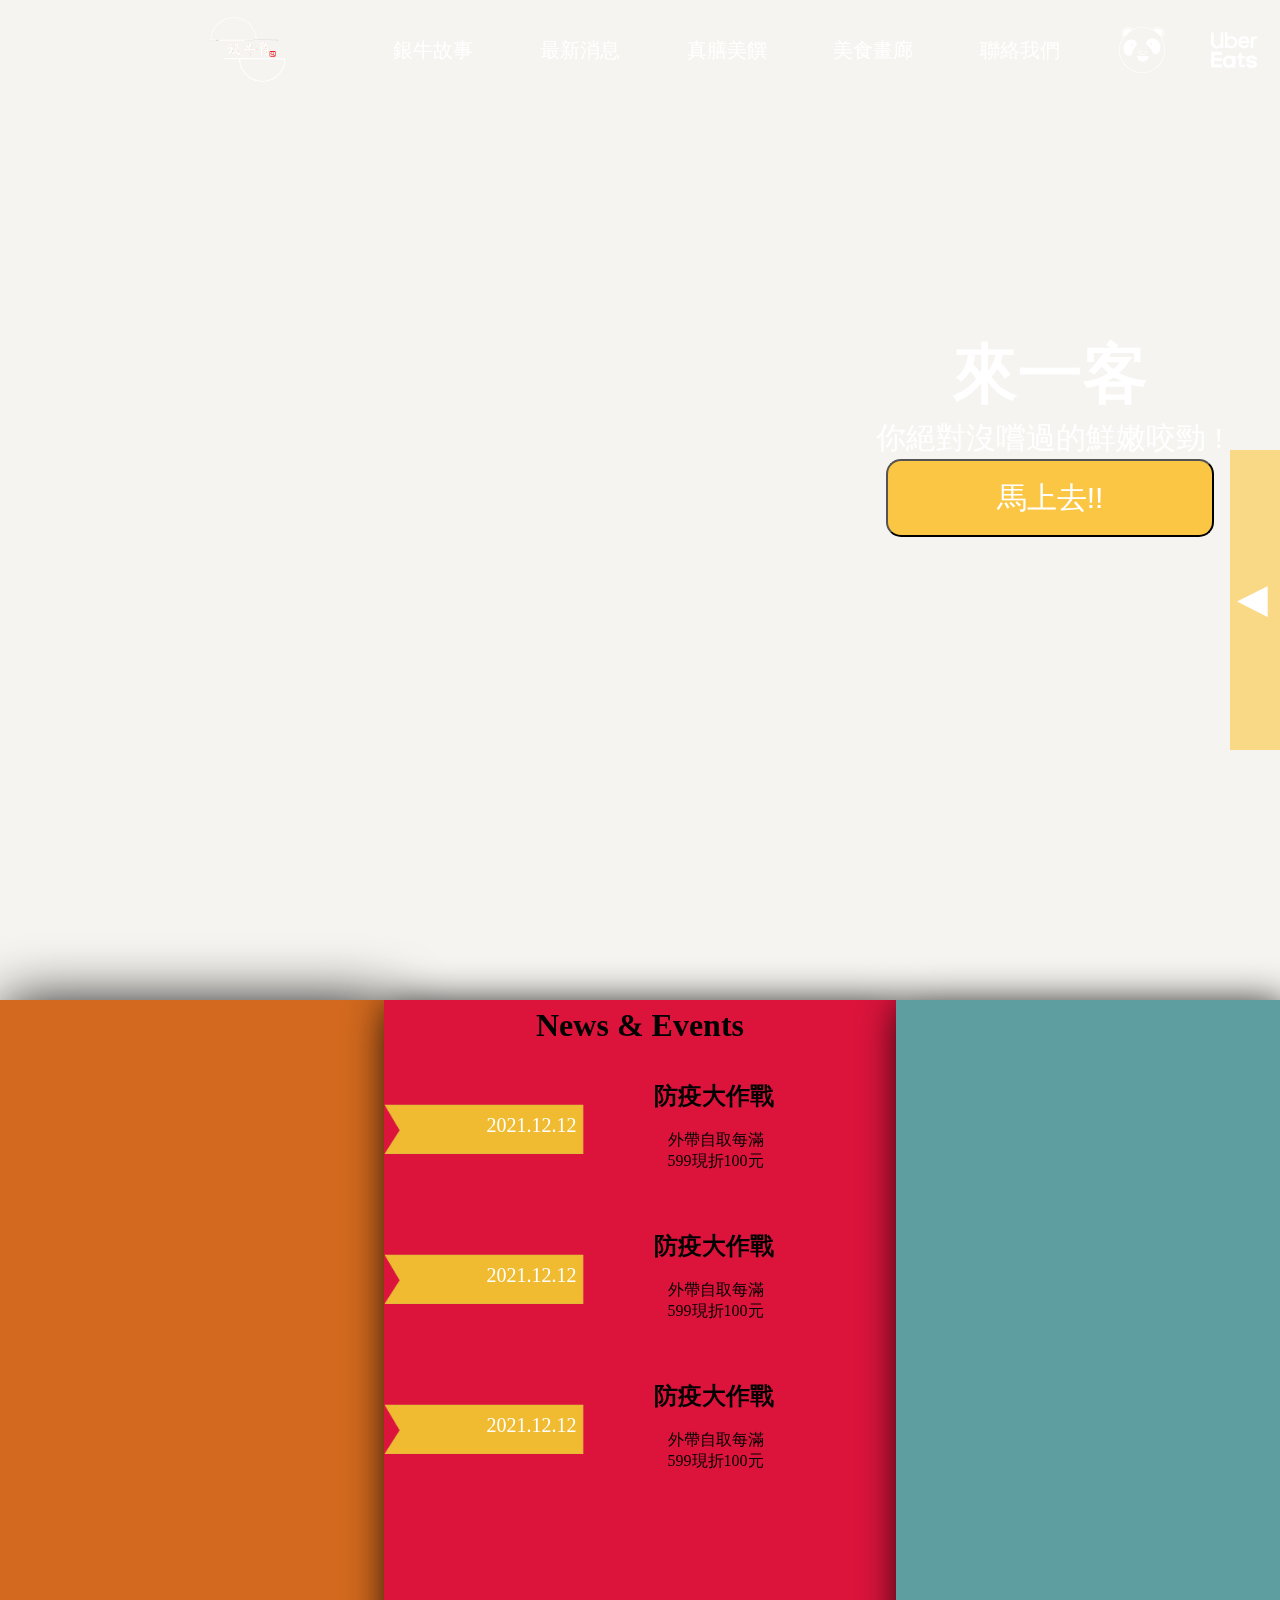
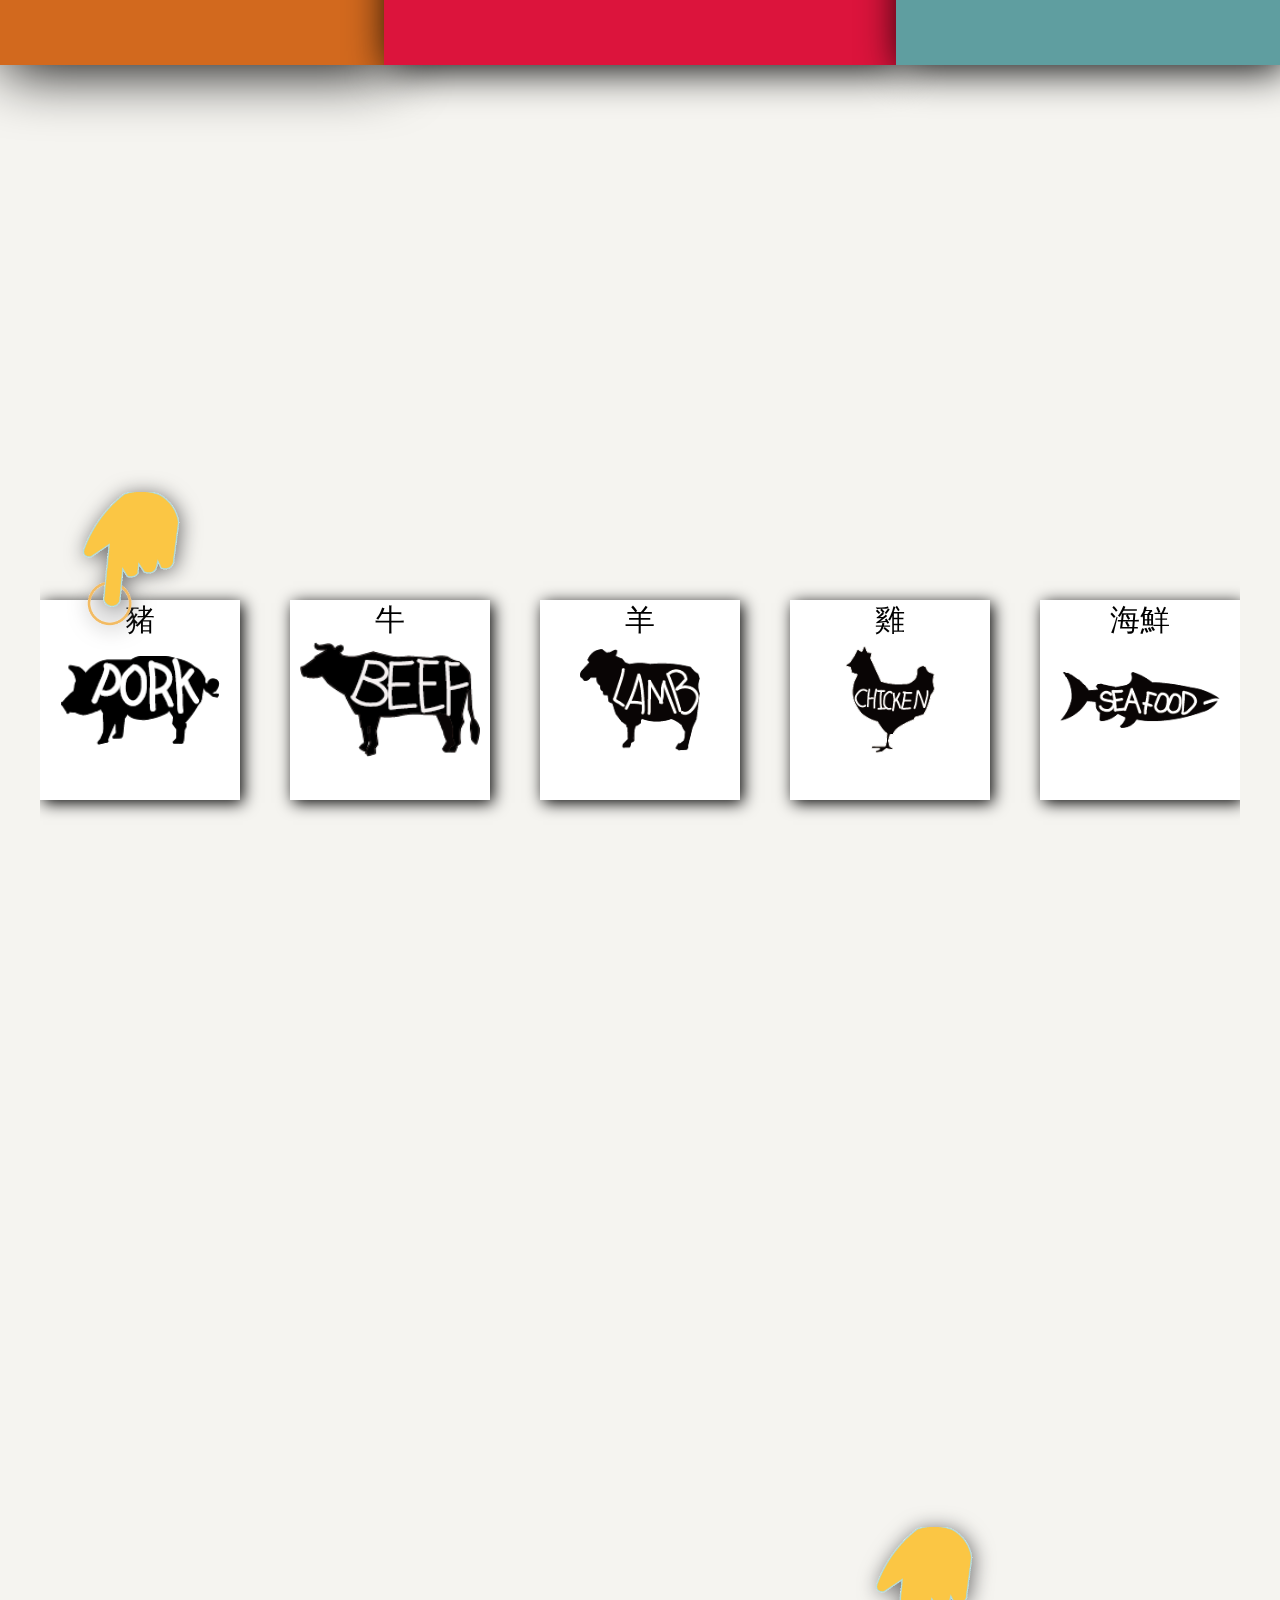
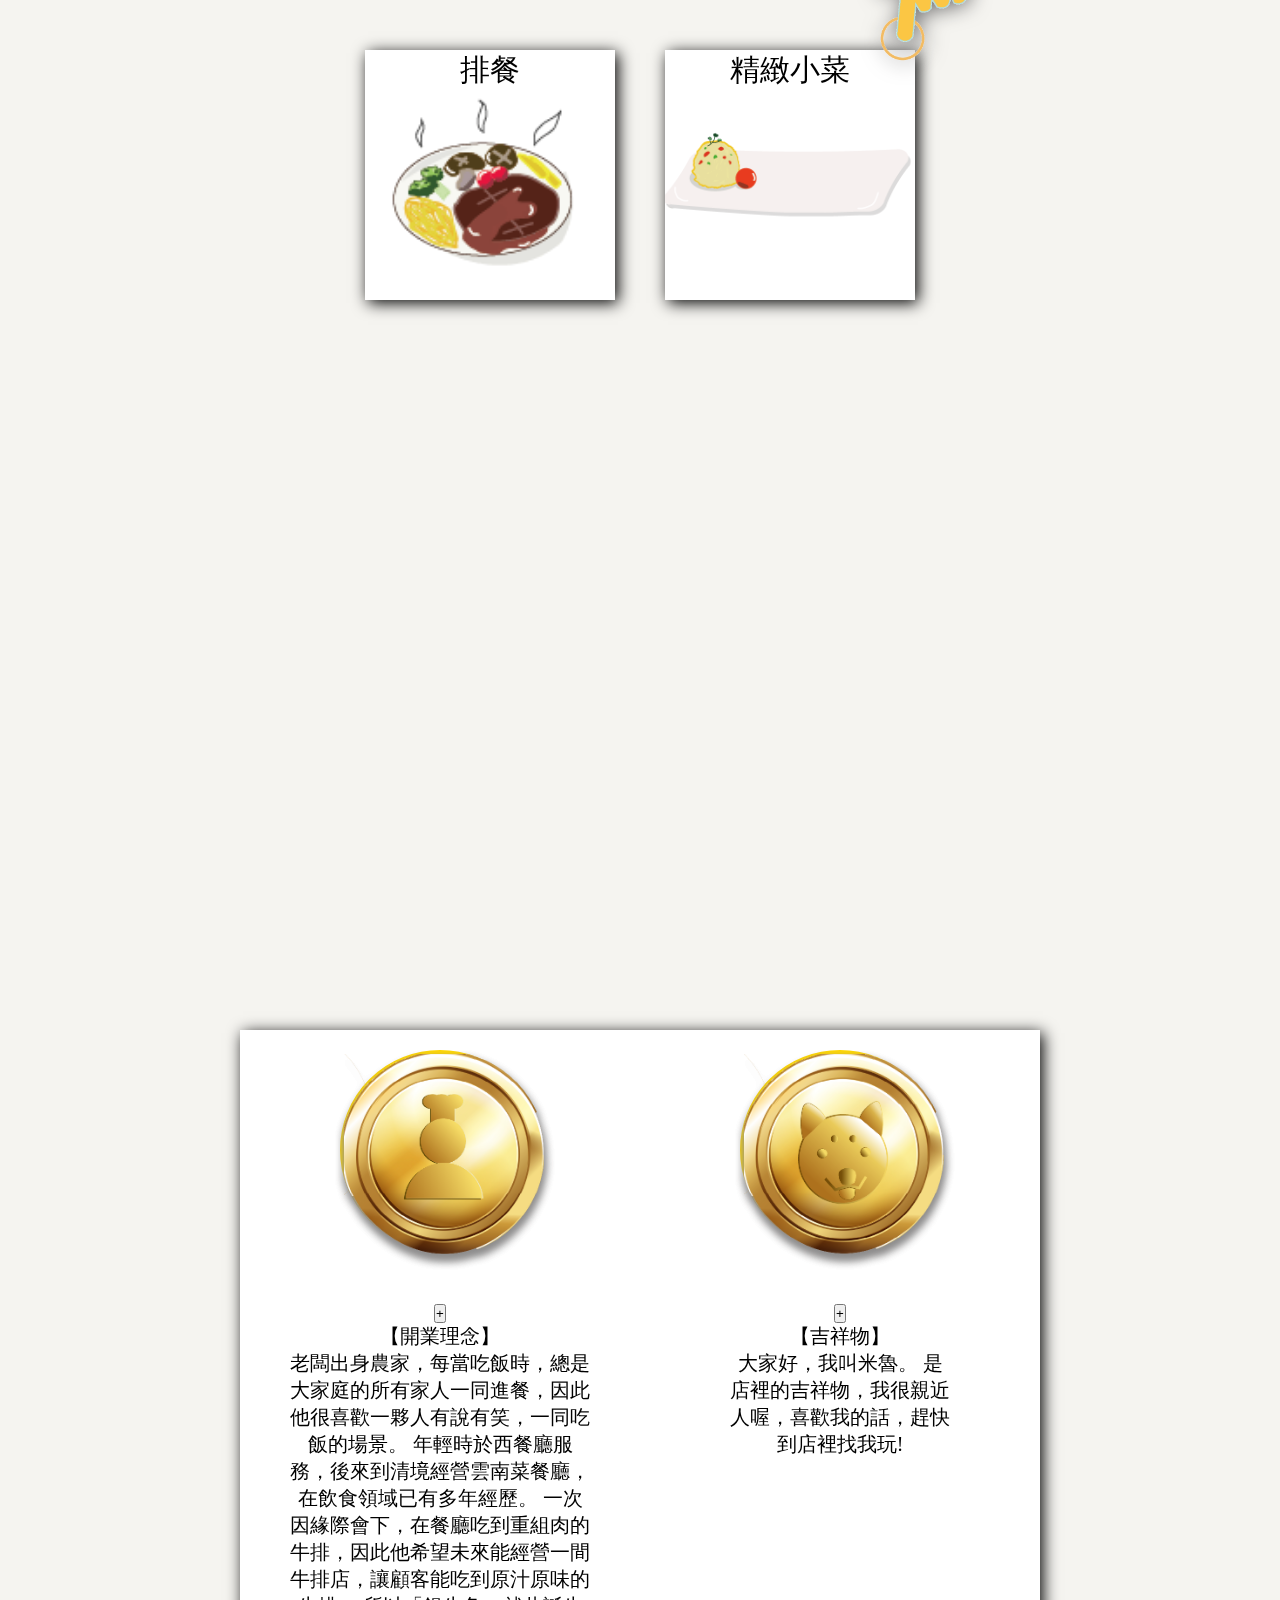
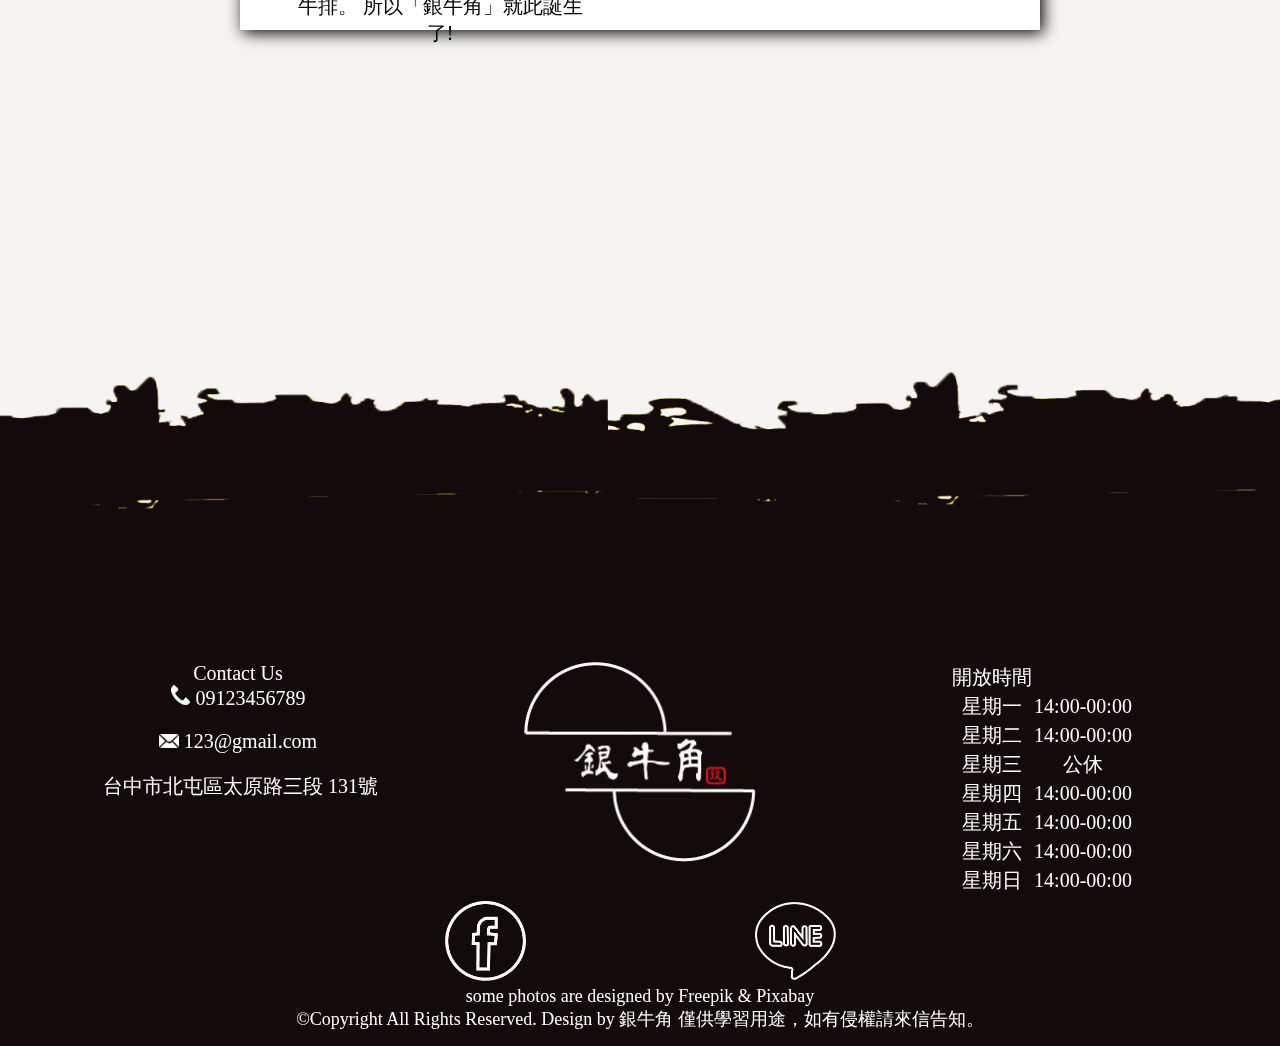
==== commit fdd88d6e: "Update 專題.html" ====
--- a/專題.html
+++ b/專題.html
@@ -498,6 +498,7 @@
         </a>
       </section>
       <p class="word">
+        some photos are designed by Freepik & Pixabay<br>
         ©Copyright All Rights Reserved. Design by 銀牛角
         僅供學習用途，如有侵權請來信告知。
       </p>
--- a/專題.css
+++ b/專題.css
@@ -587,12 +587,12 @@
       .appetite-close{
         position: absolute;
         left: 50%;
-        top:23%;
+        top:27%;
       }
       .close{
         position: absolute;
         left: 50%;
-        top:23%;
+        top:27%;
       }
       .close:hover ,.appetite-close:hover{
         border: 2px solid orange;
--- a/專題1400.css
+++ b/專題1400.css
@@ -7,6 +7,14 @@
   left: 75%;
   top:15%;
 }
+.appetite-close{
+  position: absolute;
+  top:29%;
+}
+.close{
+  position: absolute;
+  top:29%;
+}
 .footer{
   margin-top: 90%;
 }
--- a/專題992.css
+++ b/專題992.css
@@ -277,6 +277,14 @@
     height: 200px;
     margin-top: -20%;
   }
+  .appetite-close{
+    position: absolute;
+    top:23%;
+  }
+  .close{
+    position: absolute;
+    top:23%;
+  }
   .slide .hand{
     position: absolute;
     left: 85%;
--- a/專題800.css
+++ b/專題800.css
@@ -271,6 +271,14 @@
     height: 200px;
     margin-top: -20%;
   }
+  .appetite-close{
+    position: absolute;
+    top:29%;
+  }
+  .close{
+    position: absolute;
+    top:29%;
+  }
   .slide .hand{
     position: absolute;
     left: 85%;
@@ -309,7 +317,7 @@
   }
   .about .container .content {
     width: 650px;
-    height: 700px;
+    height: 750px;
     background-color: white; 
     box-shadow: 3px 3px 15px black;
     margin:40% auto;
--- a/專題768.css
+++ b/專題768.css
@@ -271,6 +271,14 @@
     height: 200px;
     margin-top: -20%;
   }
+  .appetite-close{
+    position: absolute;
+    top:27%;
+  }
+  .close{
+    position: absolute;
+    top:27%;
+  }
   .slide .hand{
     position: absolute;
     left: 85%;
@@ -309,7 +317,7 @@
   }
   .about .container .content {
     width: 650px;
-    height: 700px;
+    height: 750px;
     background-color: white; 
     box-shadow: 3px 3px 15px black;
     margin:40% auto;
--- a/專題689.css
+++ b/專題689.css
@@ -317,7 +317,7 @@
   }
   .about .container .content {
     width: 650px;
-    height: 700px;
+    height: 750px;
     background-color: white; 
     box-shadow: 3px 3px 15px black;
     margin:53% auto;
--- a/專題576.css
+++ b/專題576.css
@@ -322,7 +322,7 @@
   }
   .about .container .content {
     width: 600px;
-    height: 700px;
+    height: 750px;
     background-color: white; 
     box-shadow: 3px 3px 15px black;
     margin:55% auto;
--- a/專題375.css
+++ b/專題375.css
@@ -92,12 +92,12 @@
     left: 0px;
     top: -107%;
     z-index: -4;
-    overflow: hidden;
+    /* overflow: hidden; */
   }
   .text {
     width: 460px;
     position: absolute;
-    left: 10%;
+    left: -1%;
     top: 54%;
     color: white;
   }
@@ -193,7 +193,7 @@
     width: 100px;
     height: 50px;
    margin-top:-28%;
-   margin-left: -75%;
+   margin-left: -84%;
     color: white;
     font-size: 20px;
   }
@@ -252,8 +252,9 @@
   .hand{
     position: absolute;
     left: 72%;
-    top:-9%;
+    top:-26%;
     background-size: 60%;
+    z-index: -10;
   }
   .menu-button {
     width: 300px;
@@ -305,6 +306,19 @@
     width: 120px;
     height: 120px;
     margin-top: -85%;
+  }
+  .meal-modal ul li img{
+    /* width: 30%; */
+   
+    background-size: 50%;
+  }
+  .appetite-close{
+    position: absolute;
+    top:17%;
+  }
+  .close{
+    position: absolute;
+    top:17%;
   }
   .slide .hand{
     position: absolute;
